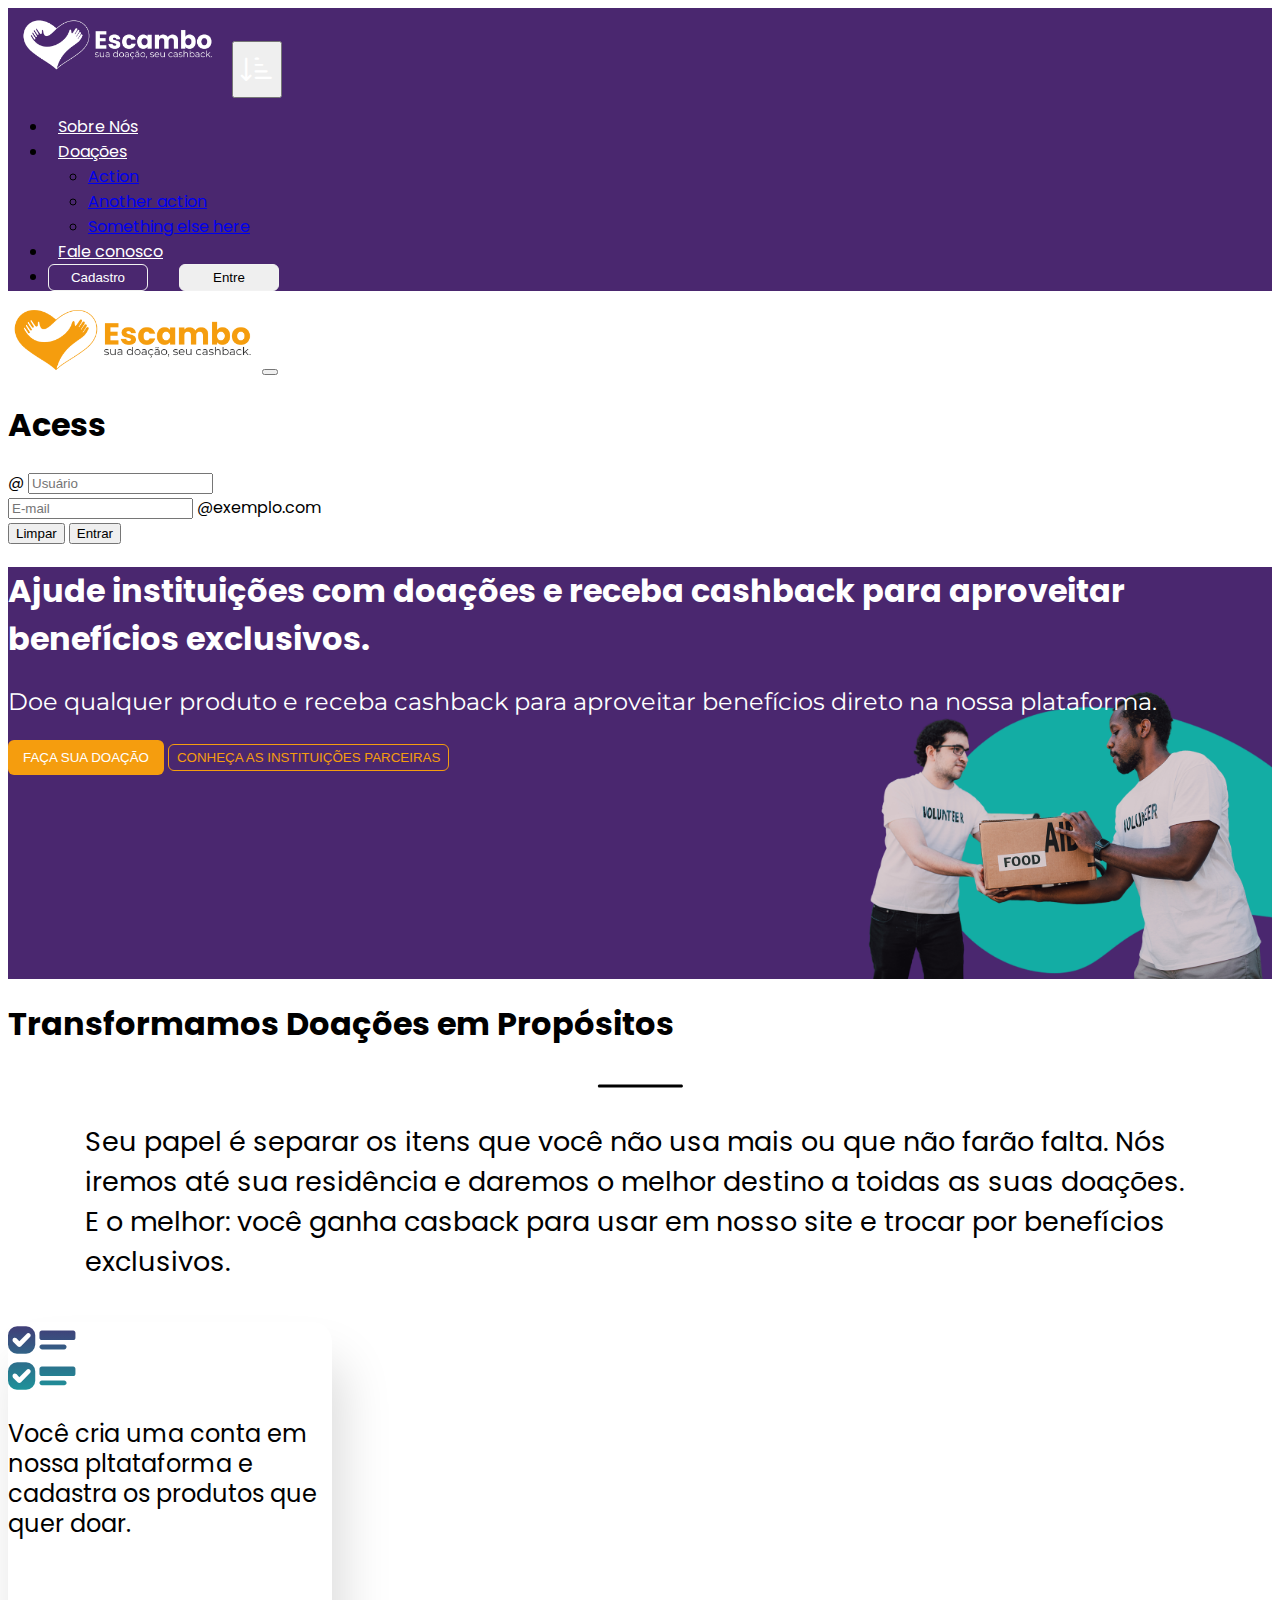
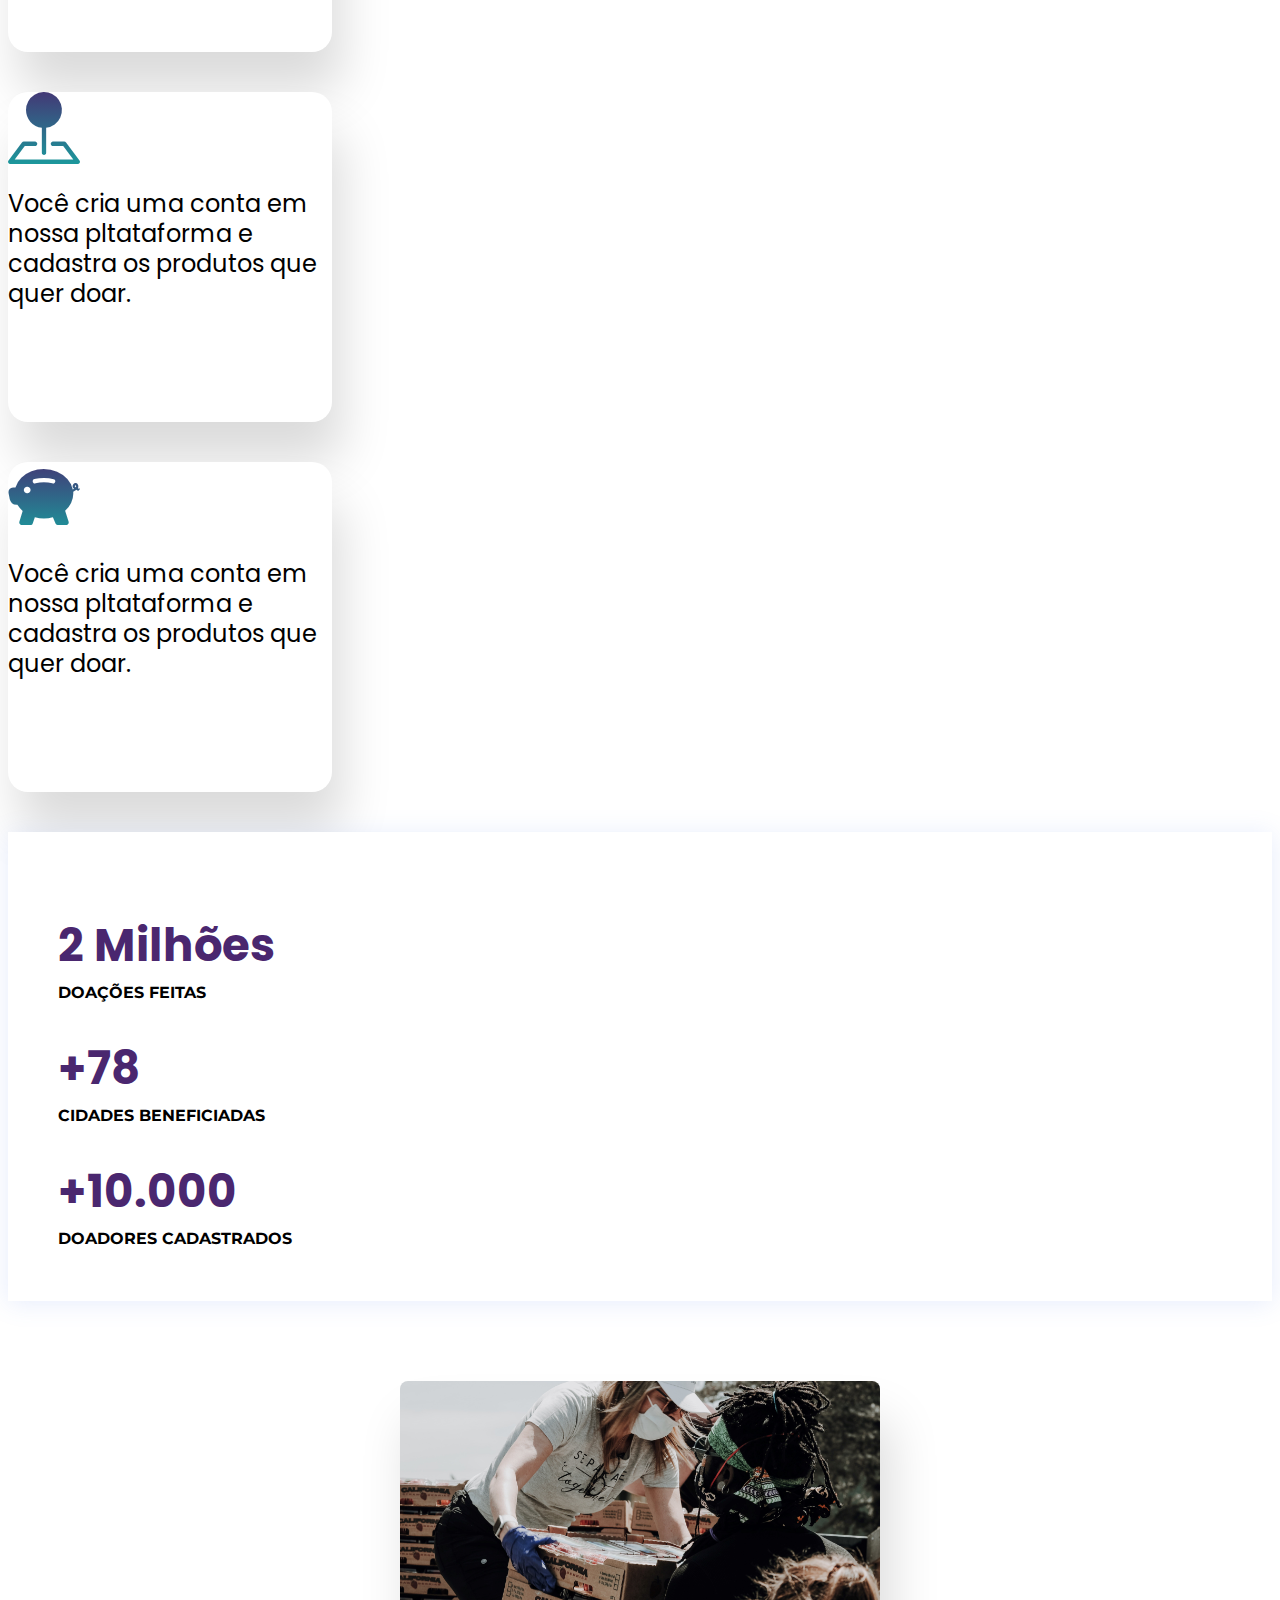
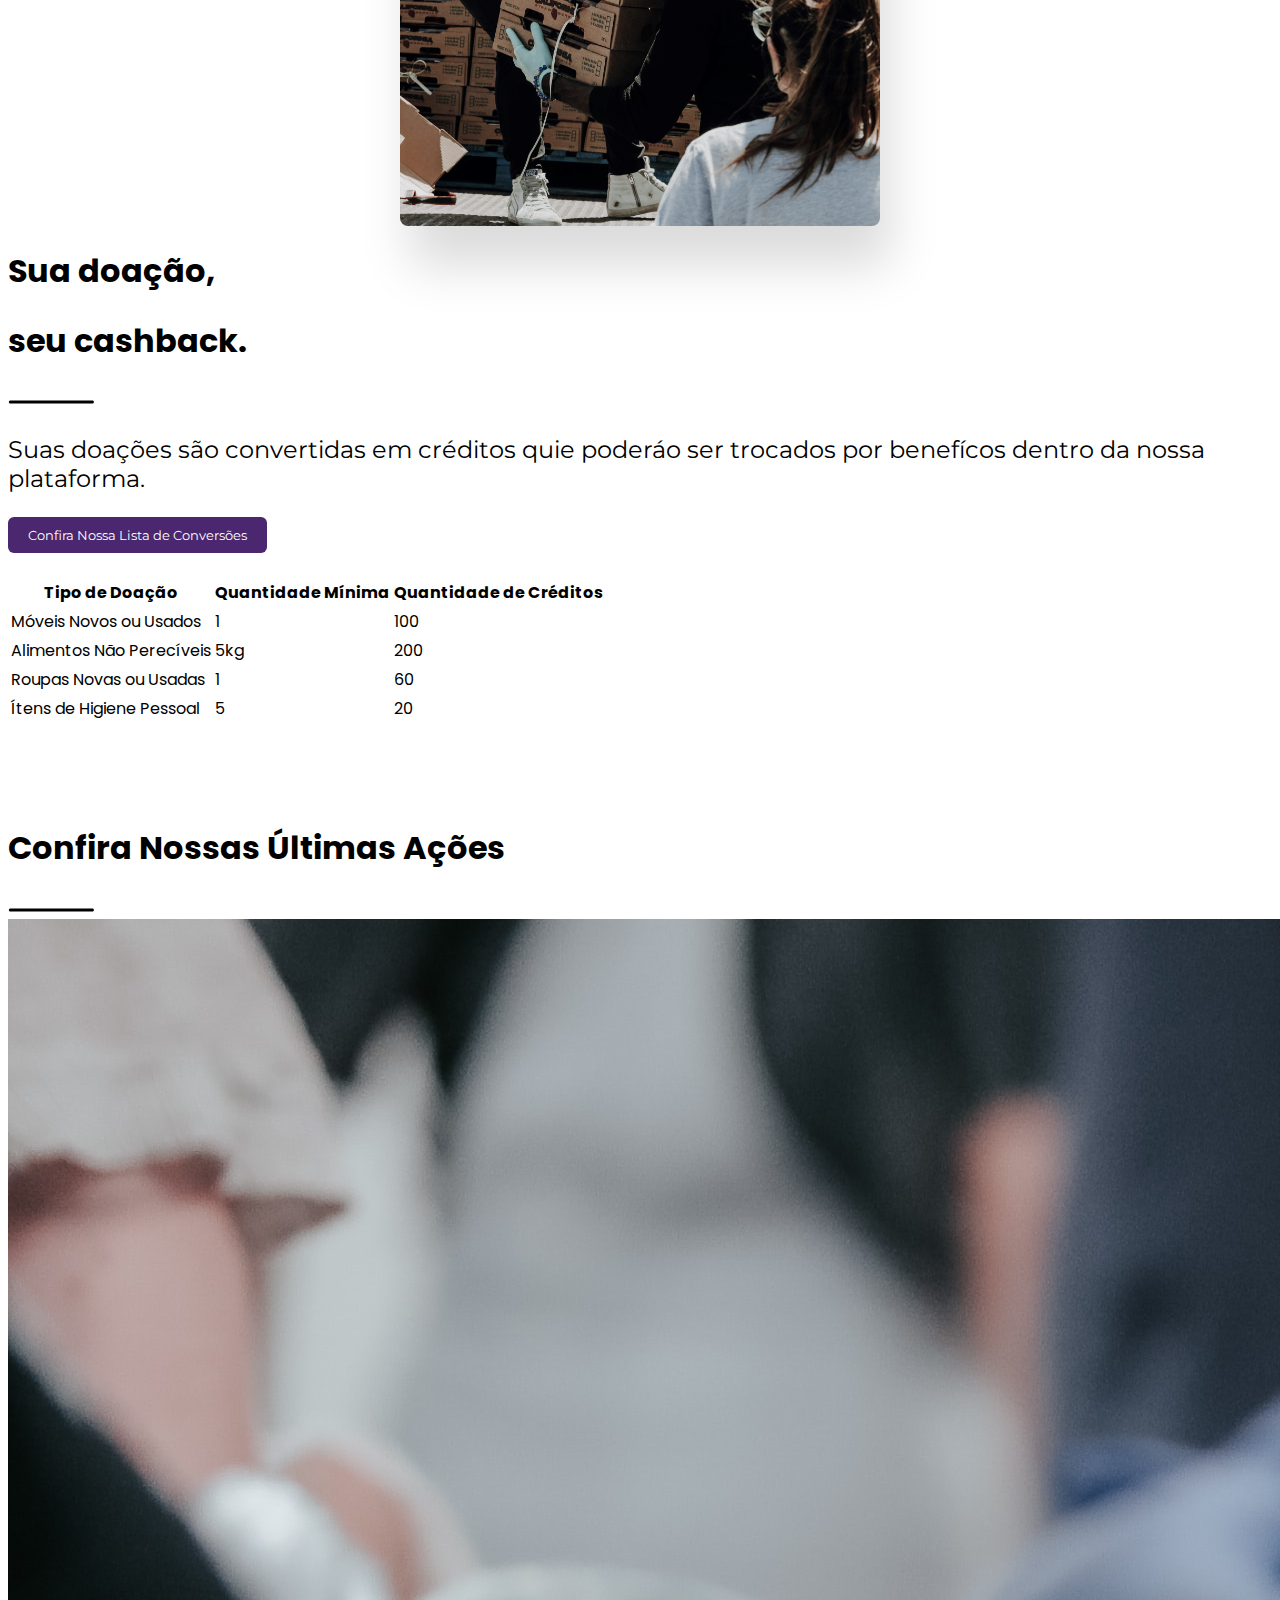
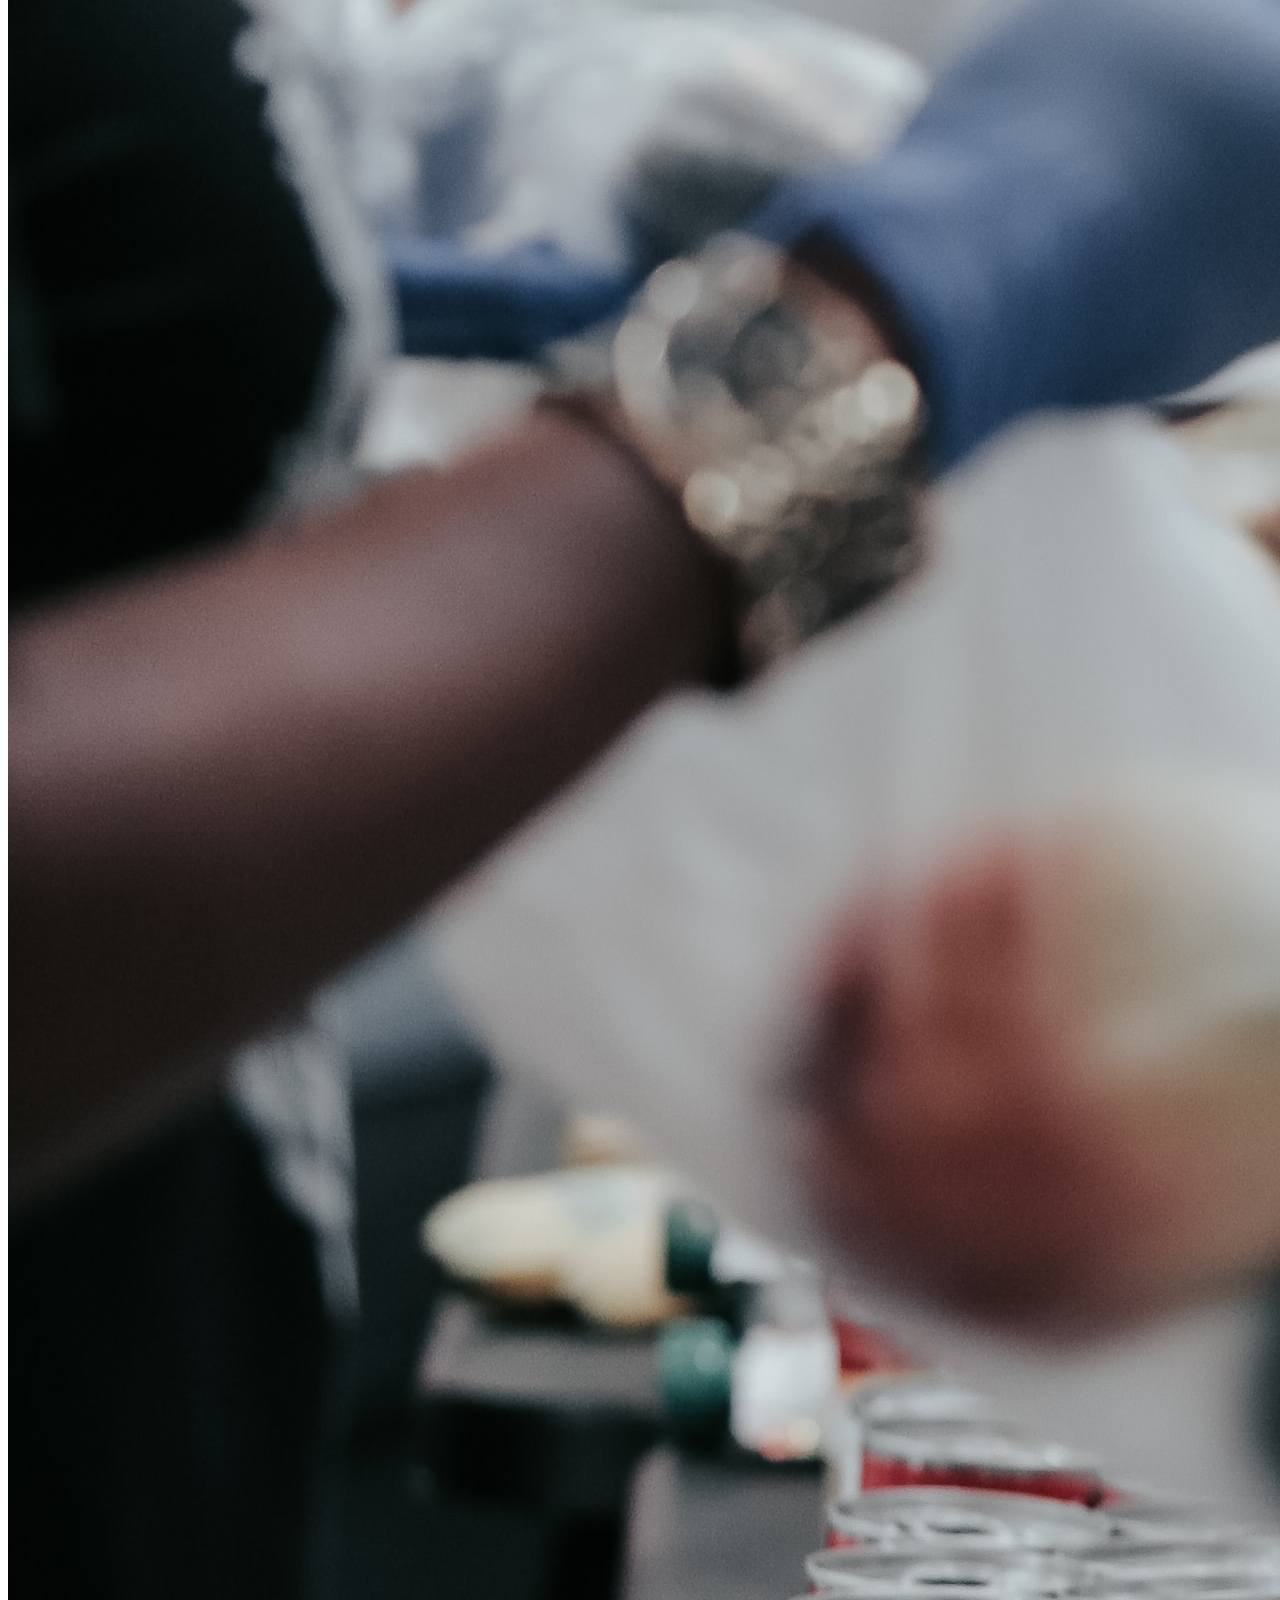
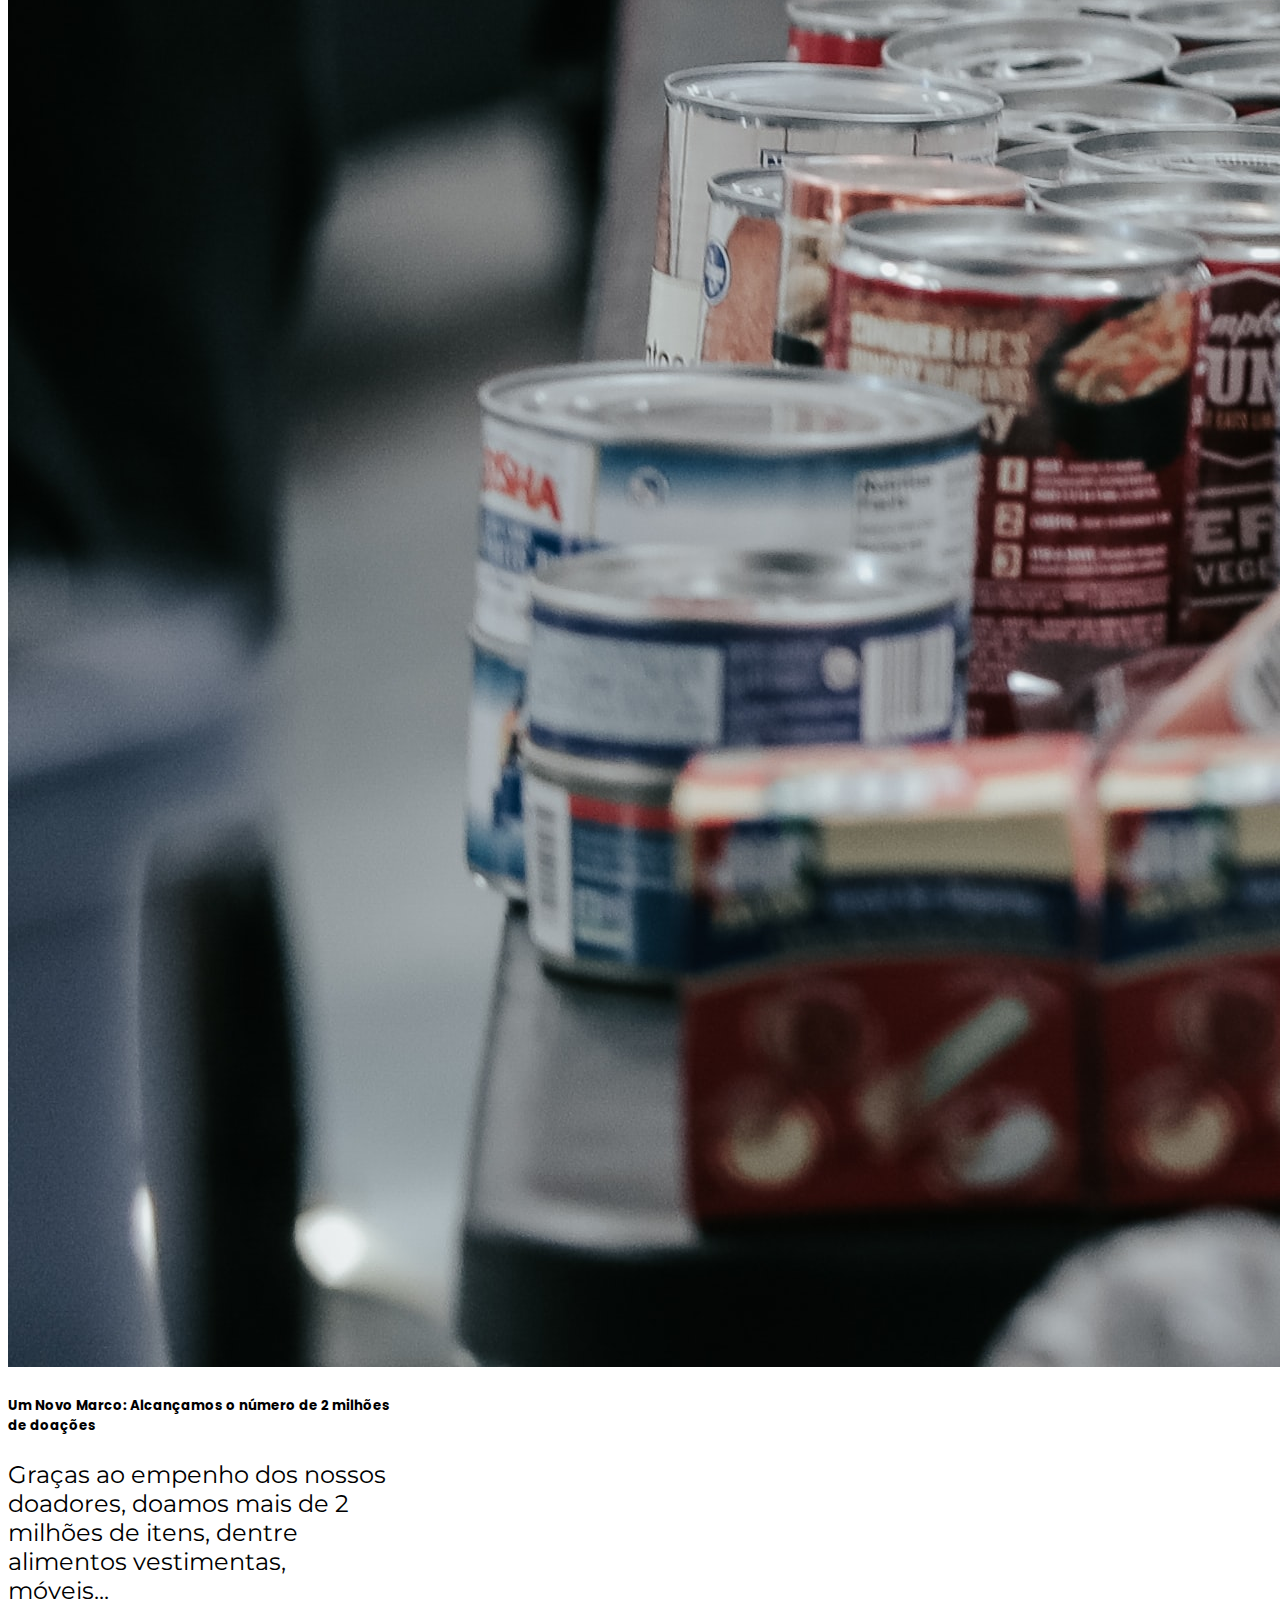
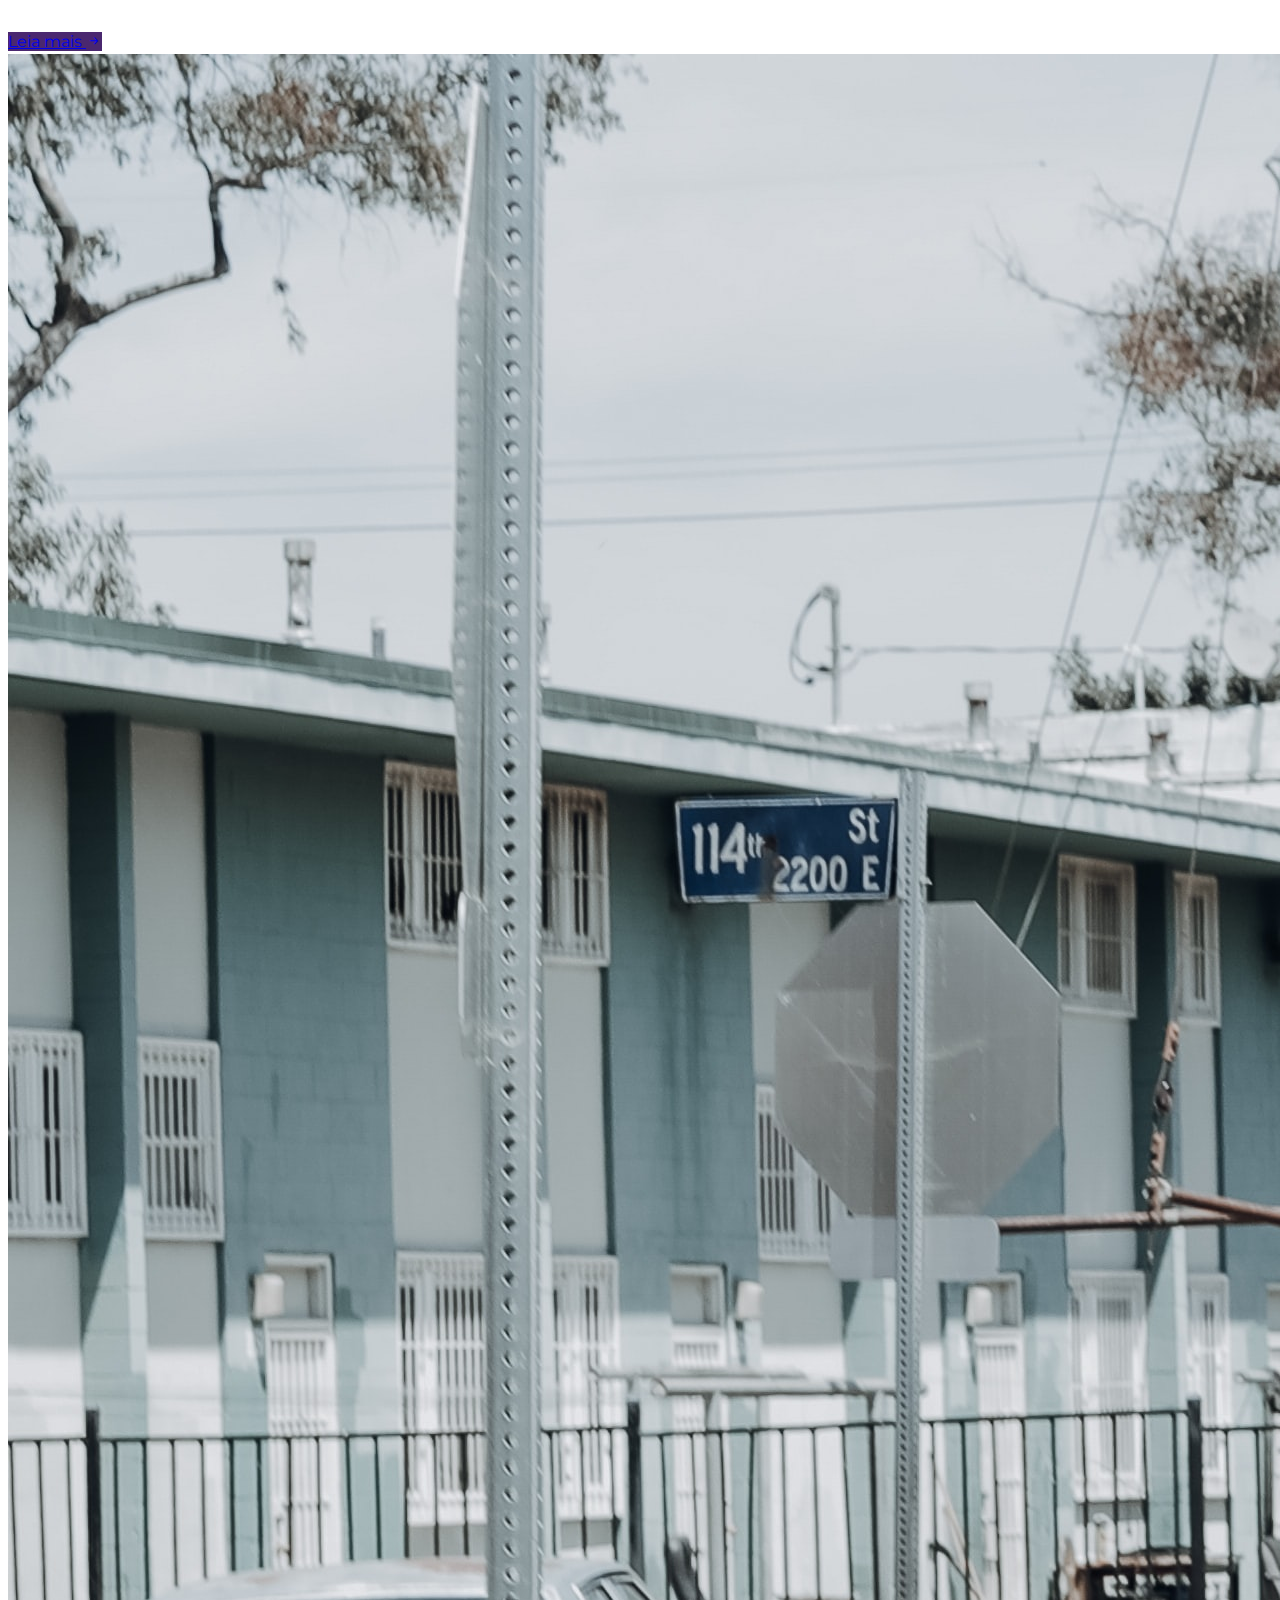
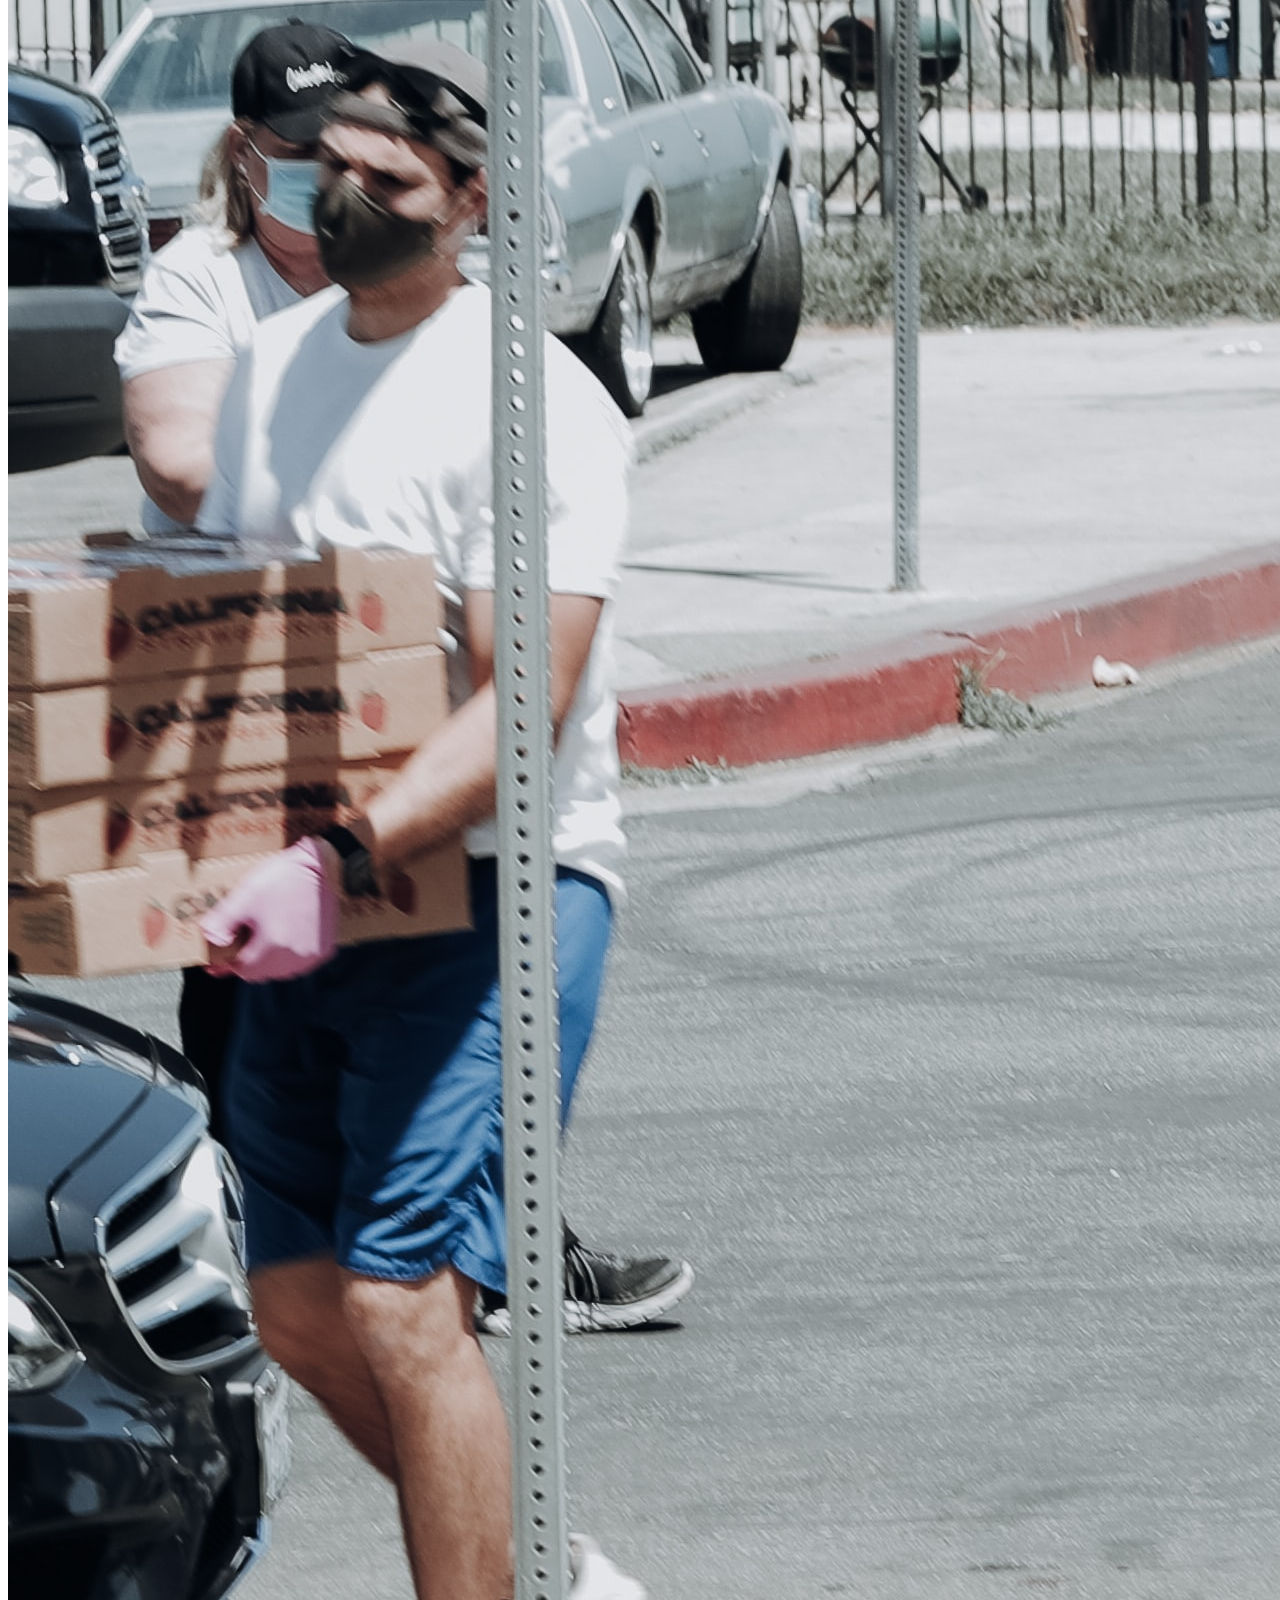
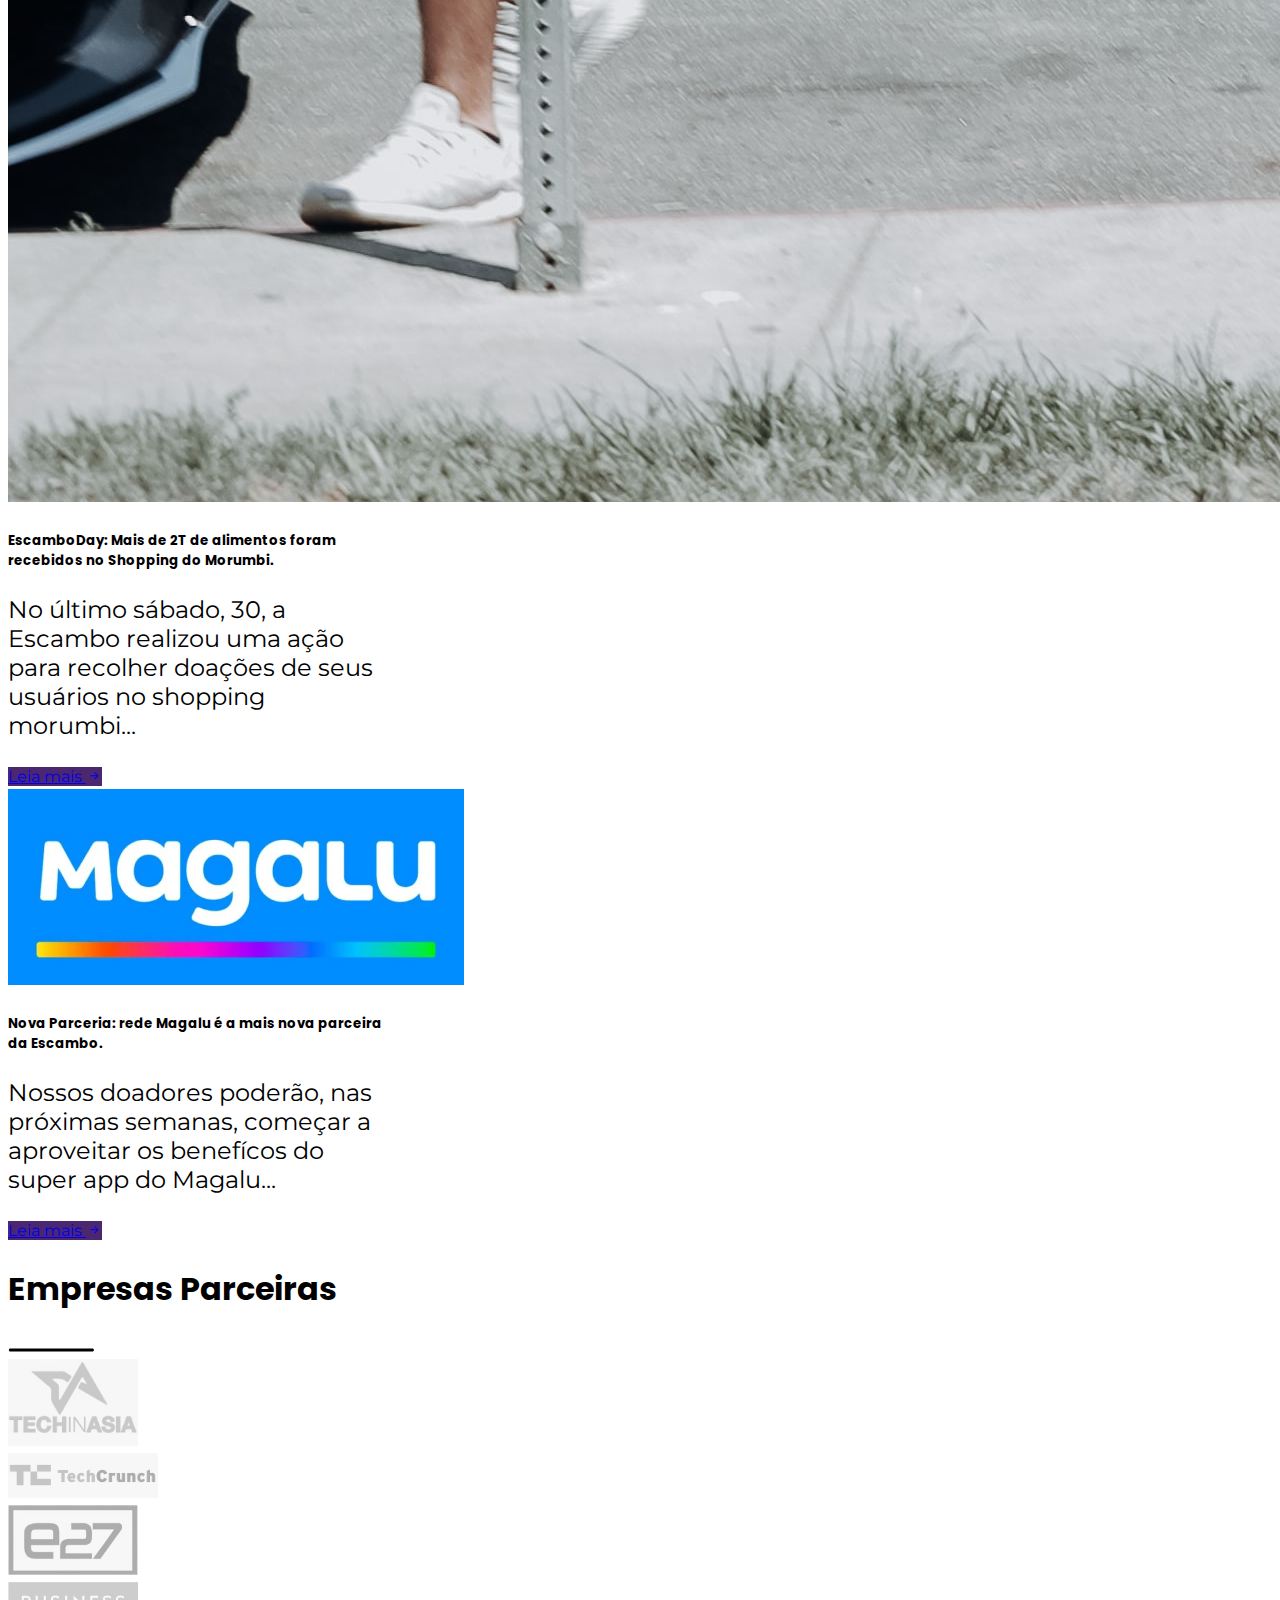
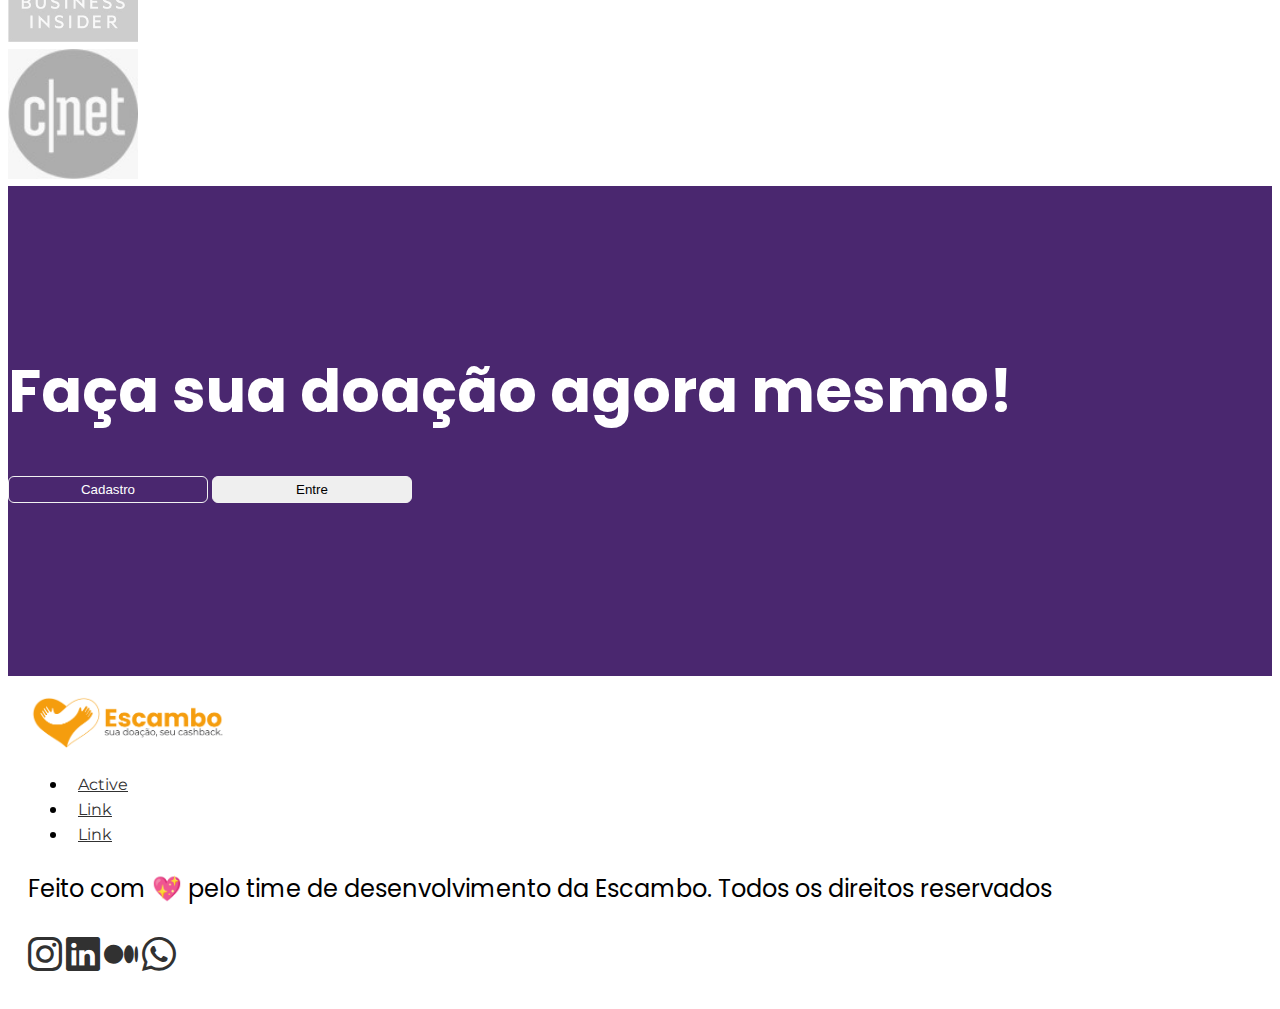
==== index.html @ 9e472670 "Versão 1 do projeto" ====
<!DOCTYPE html>
<html lang="pt-BR">

<head>
  <meta charset="UTF-8">
  <meta http-equiv="X-UA-Compatible" content="IE=edge">
  <meta name="viewport" content="width=device-width, initial-scale=1.0">
  <!-- CDN Bootstrap requires -->
  <link href="https://cdn.jsdelivr.net/npm/bootstrap@5.1.3/dist/css/bootstrap.min.css" rel="stylesheet"
    integrity="sha384-1BmE4kWBq78iYhFldvKuhfTAU6auU8tT94WrHftjDbrCEXSU1oBoqyl2QvZ6jIW3" crossorigin="anonymous">
  <!-- CDN Bootstrap Icons requires -->
  <link rel="stylesheet" href="https://cdn.jsdelivr.net/npm/bootstrap-icons@1.7.0/font/bootstrap-icons.css">
  <!-- Link do CSS externo -->
  <link rel="stylesheet" href="css/style.css">

  <title>Escambo</title>
</head>

<body>
  <!-- Header-->
  <nav class="navbar navbar-expand-lg text-white box">
    <div class="container-fluid">
      <a class="navbar-brand" href="#"><img src="img/logo-index.png" class="img-logo"></a>
      <button class="navbar-toggler" type="button" data-bs-toggle="collapse" data-bs-target="#navbarNavDropdown" aria-controls="navbarNavDropdown" aria-expanded="false" aria-label="Toggle navigation">
        <span class="navbar-toggler-icon"><i class="bi bi-sort-down-alt"></i></span>
      </button>
      <div class="collapse navbar-collapse justify-content-end" id="navbarNavDropdown">
        <ul class="navbar-nav">
          <li class="nav-item">
            <a class="nav-link active" aria-current="page" href="quemsomos.html"> Sobre Nós </a>
          </li>
          <li class="nav-item dropdown">
            <a class="nav-link dropdown-toggle" href="#" id="navbarDropdownMenuLink" role="button" data-bs-toggle="dropdown" aria-expanded="false">
              Doações
            </a>
            <ul class="dropdown-menu" aria-labelledby="navbarDropdownMenuLink">
              <li><a class="dropdown-item" href="#">Action</a></li>
              <li><a class="dropdown-item" href="#">Another action</a></li>
              <li><a class="dropdown-item" href="#">Something else here</a></li>
            </ul>
          </li>
          <li class="nav-item">
            <a class="nav-link" href="#"> Fale conosco </a>
          </li>
          <li class="nav-item mx-4">
              <div class="d-flex justify-content-center">
                <input type="button" class="btn-full" value="Cadastro">
                <input type="button" class="btn-commum" value="Entre" data-bs-toggle="modal" data-bs-target="#staticBackdrop">
            </div>
          </li>
        </ul>
      </div>
    </div>

  </nav>

<!-- Modal -->
<div class="modal fade" id="staticBackdrop" data-bs-backdrop="static" data-bs-keyboard="false" tabindex="-1" aria-labelledby="staticBackdropLabel" aria-hidden="true">
  <div class="modal-dialog">
    <div class="modal-content">
      <div class="modal-header">
        <img  src="img/LOGO_Prancheta 1 cópia 12 1.png"class="modal-title" id="staticBackdropLabel" style="max-width: 250px;">
        <button type="button" class="btn-close" data-bs-dismiss="modal" aria-label="Close"></button>
      </div>
      <div class="modal-body">
        <form action="">
          <h1>Acess</h1>
          <div class="input-group mb-3">
            <span class="input-group-text" id="basic-addon1">@</span>
            <input type="text" class="form-control" placeholder="Usuário" aria-label="Username" aria-describedby="basic-addon1">
          </div>
          
          <div class="input-group mb-3">
            <input type="email" class="form-control" placeholder="E-mail" aria-label="Recipient's username" aria-describedby="basic-addon2">
            <span class="input-group-text" id="basic-addon2">@exemplo.com</span>
          </div>
                </div>
                <div class="modal-footer">
          <button type="reset" class="btn btn-secondary">Limpar</button>
          <a href="painel.html"><button type="button" class="btn btn-primary">Entrar</button></a>
                </div>
        </form>
    </div>
  </div>
</div>

  <!-- Banner principal -->
  <section class="container-fluid main-banner d-flex">
    <div class="row align-items-center align-content-center banner-media">
      <div class="col-lg-9 col-md-8 col-sm-12">
        <h1>Ajude instituições com doações e receba cashback para aproveitar benefícios exclusivos.</h1>

        <p>Doe qualquer produto e receba cashback para aproveitar benefícios direto na nossa plataforma.</p>


        <form action="" class="d-flex">
          <button id="donation-btn-full">FAÇA SUA DOAÇÃO</button>
          <button id="donation-btn">CONHEÇA AS INSTITUIÇÕES PARCEIRAS</button>
        </form>

      </div>
      <div class="col-lg-7 col-md-4"></div>
    </div>
  </section>

  <!-- Sobre nossos serviços-->
  <!-- container da seção-->
  <section class="container-fluid text-center mt-5">
    <div class="row title-section mb-2">
      <h1>Transformamos Doações em Propósitos</h1>
    </div>
    <div class="row mb-2 rown-1">
      <img class="mb-3"src="img/separador.png">
    </div>
    <div class="row title-description mb-2">
      <p>Seu papel é separar os itens que você não usa mais ou que não farão falta. Nós iremos até sua residência e
        daremos o melhor destino a toidas as suas doações.
        E o melhor: <strong></strong>você ganha casback para usar em nosso site e
        trocar por benefícios exclusivos.
        </strong></p>
    </div>
    <div class="row mb-2">
      <div class="col p-0">
        <!-- card menor-->
        <div class="container-fluid d-flex cardMenor">
          <div class="row">
            <i class="bi bi-ui-checks"></i>
          </div>
          <div class="row">
            <p>Você cria uma conta em nossa pltataforma e cadastra os produtos que quer doar.</p>
          </div>
        </div>
      </div>
      <div class="col p-0">
        <!-- card menor-->
        <div class="container-fluid d-flex cardMenor">
          <div class="row">
            <i class="bi bi-pin-map-fill"></i>
          </div>
          <div class="row">
            <p>Você cria uma conta em nossa pltataforma e cadastra os produtos que quer doar.</p>
          </div>
        </div>
      </div>
      <!-- card menor-->
      <div class="col p-0">
        <div class="container-fluid d-flex cardMenor">
          <div class="row">
            <i class="bi bi-piggy-bank-fill"></i>
          </div>
          <div class="row">
            <p>Você cria uma conta em nossa pltataforma e cadastra os produtos que quer doar.</p>
          </div>
        </div>
      </div>
    </div>
  </section>

  <!-- Seção de dados -->
  <section class="container-lg mt-5 mb-2 p-0">
    <div class="row banner-dados d-flex align-items-center">
      <div class="col p-0 col-md-16 text-center mb-2">
        <div>
          <h1>2 Milhões</h1>
          <span>DOAÇÕES FEITAS</span>
        </div>
      </div>
      <div class="col col-md-16 text-center mb-2">
        <div>
          <h1>+78</h1>
          <span>CIDADES BENEFICIADAS</span>
        </div>
      </div>
      <div class="col col-md-16 text-center mb-2">
        <div>
          <H1>+10.000</H1>
          <span>DOADORES CADASTRADOS</span>
        </div>
      </div>
    </div>
  </section>

  <!-- seção com o togle e a tabela da relação de doações -->

  <section class="container-fluid d-flex justify-content-center togle-section p-0">
    <div class="row d-flex align-items-center togle-row p-0">
      <div class="col togle-col p-0">
        <div class="volunteer-img-container">
        </div>
      </div>
      <div class="col mt-5 p-0">
        <h1>Sua doação,</h1>
        <h1 class="mb-3">seu cashback.</h1>
        <img class="mb-3"src="img/separador.png">
        <p class="mb-4">Suas doações são convertidas em créditos quie poderáo ser trocados por benefícos dentro da nossa plataforma.</p>
        <p>
          <button class="btn btn-primary togle-section-btn" type="button" data-bs-toggle="collapse" data-bs-target="#collapseExample" aria-expanded="false" aria-controls="collapseExample">
            Confira Nossa Lista de Conversões
          </button>
        </p>
        <div class="collapse" id="collapseExample">
          <div class="card card-body">
            <table class="table table-hover">
              <thead>
                <tr>
                  <th scope="col">Tipo de Doação</th>
                  <th scope="col">Quantidade Mínima</th>
                  <th scope="col">Quantidade de Créditos</th>
                </tr>
              </thead>
              <tbody>
                <tr>
                  <td>Móveis Novos ou Usados</td>
                  <td> 1 </td>
                  <td> 100 </td>
                </tr>

                <tr>
                  <td>Alimentos Não Perecíveis</td>
                  <td> 5kg </td>
                  <td> 200 </td>
                </tr>

                <tr>
                  <td>Roupas Novas ou Usadas</td>
                  <td> 1 </td>
                  <td> 60</td>
                </tr>

                <tr>
                  <td>Ítens de Higiene Pessoal</td>
                  <td> 5 </td>
                  <td> 20 </td>
                </tr>
              </tbody>
            </table>
          </div>
        </div>
      </div>
    </div>
  </section>

  <!-- seção de artigos do blog-->
  <section class="container-fluid articles-section">
    <div class="row mt-5 text-center">
      <h1>Confira Nossas Últimas Ações</h1>
    </div>
    <div class="row mb-5">
      <img class=" rown-1"src="img/separador.png">
    </div>
    <div class="row mb-5 d-flex">
      <div class="col-sm-4 mb-3 d-flex justify-content-center">
        <div class="card" style="width: 24rem;">
          <img src="img/textoblog1.jpg" class="card-img-top" alt="...">
          <div class="card-body">
            <h5 class="card-title">Um Novo Marco: Alcançamos o número de 2 milhões de doações </h5>
            <p class="card-text">Graças ao empenho dos nossos doadores, doamos mais de 2 milhões de itens, dentre alimentos vestimentas, móveis...</p>
            <a href="#" class="btn btn-primary">Leia mais <i class="bi bi-arrow-right-short"></i></a>
          </div>
        </div>
      </div>
      <div class="col-sm-4 mb-3 d-flex justify-content-center">
        <div class="card" style="width: 24rem;">
          <img src="img/textoblog2.jpg" class="card-img-top" alt="...">
          <div class="card-body">
            <h5 class="card-title">EscamboDay: Mais de 2T de alimentos foram recebidos no Shopping do Morumbi. </h5>
            <p class="card-text">No último sábado, 30, a Escambo realizou uma ação para recolher doações de seus usuários no shopping morumbi...</p>
            <a href="#" class="btn btn-primary">Leia mais <i class="bi bi-arrow-right-short"></i></a>
          </div>
        </div>
      </div>
      <div class="col-sm-4 mb-3 d-flex justify-content-center">
        <div class="card" style="width: 24rem;">
          <img src="img/magalu.png" class="card-img-top" alt="...">
          <div class="card-body">
            <h5 class="card-title">Nova Parceria: rede Magalu é a mais nova parceira da Escambo. </h5>
            <p class="card-text">Nossos doadores poderão, nas próximas semanas,  começar a aproveitar os benefícos do super app do Magalu...</p>
            <a href="#" class="btn btn-primary">Leia mais <i class="bi bi-arrow-right-short"></i></a>
          </div>
        </div>
      </div>
    </div>
  </section>

  <!-- Seção dos parceiros-->
  <section class="container-fluid">
    <div class="row mt-5">
      <div class="col-12">
          <h1 class="text-center"> Empresas Parceiras </h1>
      </div>
      <div class="row">
          <div class="col-12 text-center">
              <img src="img/separador.png" class="img-responsive">
          </div>
      </div>
      <div class="container  mt-5">
          <div class="row ">
              <div class="col-sm-12 mb-3 col-lg-3 col-md-6 text-center   ">
                  <img src="img/techInAsia.jpg" class="img-responsive parceiros">
              </div>
              <div class="col-sm-12 mb-3 col-lg-2 col-md-6  text-center  ">
                  <img src="img/techCrunch.jpg" class="img-responsive parceiros2">
              </div>
              <div class="col-sm-12 mb-3 col-lg-2 col-md-6 text-center ">
                  <img src="img/e27.jpg" class="img-responsive parceiros">
              </div>
              <div class="col-sm-12 mb-3 col-lg-2 col-md-6 text-center  ">
                  <img src="img/cNet.jpg" class="img-responsive parceiros">
              </div>
              <div class="col-sm-12 mb-3 col-lg-2 col-md-12 text-center ">
                  <img src="img/businessInsider.jpg" class="img-responsive parceiros">
              </div>
          </div>
      </div>
  </section>
  <!-- Seção para Call to Action-->
  <section class="container-fluid section-cac p-0">
    <div class="row d-flex p-0">
      <div class="col-lg-6 d-flex text-center p-0">
        <h1>Faça sua doação agora mesmo!</h1>
      </div>
      <div class="col-lg-6 d-flex align-items-center justify-content-center p-0">
        <div class="d-flex btn-class p-0">
          <input type="button" class="btn-full2" value="Cadastro">
          <input type="button" class="btn-commum2" value="Entre">
        </div>
      </div>
    </div>
  </section>

  <!-- Footer -->
  <footer class="container-fluid p-0">
    <div class="row-col-1 align-items-center text-center mb-0 mt-2 p-0">
      <div class="col p-0">
        <img src="img/LOGO_Prancheta 1 cópia 12 1.png" class="img-logo2">
      </div>
      <div class="col d-flex justify-content-center p-0">
        <ul class="nav ">
          <li class="nav-item">
            <a class="nav-link active nav-footer" aria-current="page" href="#">Active</a>
          </li>
          <li class="nav-item">
            <a class="nav-link nav-footer" href="#">Link</a>
          </li>
          <li class="nav-item">
            <a class="nav-link nav-footer" href="#">Link</a>
          </li>
        </ul>
      </div>

      <p class="p-0 mt-5">Feito com 💖 pelo time de desenvolvimento da Escambo. Todos os direitos reservados</p>
      
    </div>

    <div class="row d-flex gap-3 p-0" style="max-width:100%">
      <div class="d-flex social-networks gap-3">
        <i class="bi bi-instagram"></i>
        <i class="bi bi-linkedin"></i>
        <i class="bi bi-medium"></i>
        <i class="bi bi-whatsapp"></i>
      </div>
    </div>
  </footer>
  <!-- Bootstrap JS plugin -->
  <script src="https://cdn.jsdelivr.net/npm/@popperjs/core@2.10.2/dist/umd/popper.min.js"
    integrity="sha384-7+zCNj/IqJ95wo16oMtfsKbZ9ccEh31eOz1HGyDuCQ6wgnyJNSYdrPa03rtR1zdB"
    crossorigin="anonymous"></script>
  <script src="https://cdn.jsdelivr.net/npm/bootstrap@5.1.3/dist/js/bootstrap.min.js"
    integrity="sha384-QJHtvGhmr9XOIpI6YVutG+2QOK9T+ZnN4kzFN1RtK3zEFEIsxhlmWl5/YESvpZ13"
    crossorigin="anonymous"></script>
</body>

</html>
---- css/style.css ----
/* Fontes usadas ao longo do documento, importadas do site: Googlefonts.com */

@import url('https://fonts.googleapis.com/css2?family=Poppins:ital,wght@0,400;0,500;0,600;0,700;1,400&display=swap');

@import url('https://fonts.googleapis.com/css2?family=Montserrat:wght@400;500;600;700;800;900&family=Poppins:ital,wght@0,400;0,500;0,600;0,700;1,400&display=swap');

/* Variáveis globais */
:root {
 --main-color: #4A276F;
 --secundary-color: #F59D0E;
 --terciary-color: #13ADA4;
 --text-color: #313131;
 --line-color: #D9D9D9;   
 --title-font: 'Poppins';
 --body-font: 'Montserrat';
}

*:focus {
    outline: 0 !important;
    box-shadow: none !important;
}

html {
    width: 100%;
}

body {
    font-family:var(--title-font);
}

h1 {
    font-weight: bold;
}

p {
    font-size: clamp(1em, 1em + 1vh, 1.5em);
}
.box {
    background-color: var(--main-color);
}


.img-logo {
    width: 200px;
    padding: 10px;
}
.img-logo2 {
    width: 200px;
    /* padding: 10px; */
}

.nav-link {
    color: #fff;
    padding: 10px;;
}
.nav-link:hover {
    font-weight: bold;
    color: #fff;
}

.nav-link:active {
    color: #fff;
    font-weight: bold;
}

.btn-full,
.btn-commum{
    width: 100px;
    margin-right: 27px;
    border: 0.5px solid #F2F2F2;
    border-radius: 6px;
    cursor: pointer;
}

.btn-full2,
.btn-commum2{
    width: 200px;
    padding: 5px;
    border: 0.5px solid #F2F2F2;
    border-radius: 6px;
    cursor: pointer;
}

.btn-class {
    height: 80px;
    padding: 0;
    gap: 30px;
}

.btn-full2 {
    background-color: var(--main-color); 
    color: #fff; 
}

.btn-full {
    background-color: var(--main-color); 
    color: #fff;
}



@media screen and (max-width:572px) {
.btn-full2,
.btn-commum2{
    width: 100px;
    padding: 5px;
    border: 0.5px solid #F2F2F2;
    border-radius: 6px;
    cursor: pointer;
}

.row {
    text-align: center;
}

}

.main-banner {
    height: 412px;
    background-color: var(--main-color);
    color: #fff;
    background-image: url("../img/voluntarios.png") !important;
    position: relative;
}

.main-banner p {
    font-family: var(--body-font);
}

.main-banner h1 {
    font-weight: bold;
}

form {
    gap:30px;
}

@media screen and (max-width:576px)  {
form {
    flex-direction: column;
    gap: 20px;
}
}

#donation-btn-full {
    padding: 10px 15px !important;
    background-color:var(--secundary-color);
    border: none !important;
    border-radius: 6px;
    color: #fff;
}

#donation-btn {
    padding: 5px 8px;
    background-color:var(--main-color);
    border: 1px solid #F59D0E;
    box-sizing: border-box;
    border-radius: 6px;
    color:var(--secundary-color);
}

#donation-btn-full:hover,
#donation-btn:hover {
    font-weight: bold;
    box-shadow: 10px 40px 50px rgba(0, 0, 0, 0.021);
}

/* Estilização do togle  */

.bi-sort-down-alt {
    color: #fff;
    font-family: var(--title-font);
    font-size: 34px;
}

@media screen and (max-width:425px) {
    .main-banner {
        height: 750px !important;
        background-position: right bottom !important;
    }

    .banner-media {
        display: flex !important;
        flex-direction: column;
        margin-top: 20px;
    }
}
.title-section h1 {
    font-family: var(--title-font);
    font-weight: bold;
}

.title-description {
    max-width: 1110px;
    margin: auto;
    font-size: 18px;
    
}
.cardMenor {
    background-color: #fff;
    width: 324px;
    height: 330px;
    box-shadow: 10px 40px 50px rgba(0, 0, 0, 0.144);
    border-radius: 20px;
    flex-direction: column;
    justify-content: center;
    gap: 30px;
    margin-top: 40px;
    margin-bottom: 40px;
    line-height: 30px;
}

.cardMenor:hover {
    box-shadow: 10px 40px 50px rgba(0, 0, 0, 0.384);
}

.bi-ui-checks,
.bi-pin-map-fill,
.bi-piggy-bank-fill {
    font-size: 100px;
    font-size: 72px;
    background: -webkit-linear-gradient(#4A276F, #13ADA4);
}

.banner-dados {
    margin: auto;
    background-color: #fff;
    box-shadow: 0px 2px 24px rgba(88, 126, 236, 0.15);
    padding: 50px;
}

.banner-dados h1 {
    font-family: var(--title-font);
    font-size: 45px;
    font-weight: bold;
    color: var(--main-color);
    margin-bottom: 0;
}

.banner-dados span {
    font-family: var(--body-font);
    font-weight: bold;

}

.togle-section {
    margin-top: 80px;
}
.togle-section h1 {
    font-family: var(--title-font);
    font-weight: bold;
}

.togle-row {
    max-width:100%;
}

.togle-col {
    max-width: 100%;
    margin: 0 auto;
}

.volunteer-img-container {
    max-width: 600px;
    height:345px;
    border-radius: 8px;
    background: url(/img/donation.jpg) !important;
    box-shadow: 10px 40px 50px rgba(0, 0, 0, 0.144);
    margin: auto;
    margin-top: auto;
    margin-right: auto;
    margin-bottom: auto;
    margin-left: auto;
}

@media screen and (max-width: 475px) {
    .volunteer-img-container {
    max-width: 400px;
    }

    .btn-commum2, 
    .btn-full2 {
    height: 50px;
    }
}
@media screen and (max-width: 375px) {
    .volunteer-img-container {
    max-width: 300px;
    }  
}

.togle-section-btn {
    font-family: var(--body-font);
    background-color: #4A276F;
    color: #fff;
    padding: 10px 20px;
    border: none;
    border-radius: 6px;
}
@import url('https://fonts.googleapis.com/css2?family=Poppins:ital,wght@0,400;0,500;0,600;0,700;1,400&display=swap');

@import url('https://fonts.googleapis.com/css2?family=Montserrat:wght@400;500;600;700;800;900&family=Poppins:ital,wght@0,400;0,500;0,600;0,700;1,400&display=swap');

/* Variáveis globais */
:root {
 --main-color: #4A276F;
 --secundary-color: #F59D0E;
 --terciary-color: #13ADA4;
 --text-color: #313131;
 --line-color: #D9D9D9;   
 --title-font: 'Poppins';
 --body-font: 'Montserrat';
}

body {
    font-family:var(--title-font);
}

.box {
    background-color: var(--main-color);
}


.img-logo {
    max-width: 200px;
    padding: 10px;
}

.nav-link {
    color: #fff;
}

.nav-link:hover {
    font-weight: bold;
    color: #fff;
}

.nav-link:active {
    color: #fff;
    font-weight: bold;
}

.btn-full,
.btn-commum{
    width: 100px;
    padding: 5px;
    margin-right: 27px;
    border: 0.5px solid #F2F2F2;
    border-radius: 6px;
    cursor: pointer;
}

.btn-full {
    background-color: var(--main-color); 
    color: #fff;
}

.main-banner {
    height: 412px;
    background-color: var(--main-color);
    color: #fff;
    background-image: url(/img/banner-img.png) !important;
    background-size: contain;
    background-repeat: no-repeat;
    background-position: right;
}

.main-banner p {
    font-family: var(--body-font);
}

.main-banner h1 {
    font-weight: bold;
}

form {
    gap:30px;
}

@media screen and (max-width:576px)  {
form {
    flex-direction: column;
    gap: 20px;
    }
}

#donation-btn-full {
    padding: 5px 8px;
    background-color:var(--secundary-color);
    border: none !important;
    border-radius: 6px;
    color: #fff;
}

#donation-btn {
    padding: 5px 8px;
    background-color:var(--main-color);
    border: 1px solid #F59D0E;
    box-sizing: border-box;
    border-radius: 6px;
    color:var(--secundary-color);
}

#donation-btn-full:hover,
#donation-btn:hover {
    font-weight: bold;
    box-shadow: 10px 40px 50px rgba(0, 0, 0, 0.021);
}

.rown-1 {
    width: 86px !important;
    margin: auto !important;
}
.title-section h1 {
    font-family: var(--title-font);
    font-weight: bold;
}

.title-description {
    max-width: 1110px;
    margin: auto;
    font-size: 18px;
    
}
.cardMenor {
    background-color: #fff;
    width: 324px;
    height: 330px;
    box-shadow: 10px 40px 50px rgba(0, 0, 0, 0.144);
    border-radius: 20px;
    flex-direction: column;
    justify-content: center;
    gap: 30px;
    margin-top: 40px;
    margin-bottom: 40px;
    line-height: 30px;
}

.cardMenor:hover {
    box-shadow: 10px 40px 50px rgba(0, 0, 0, 0.384);
}

.bi-ui-checks,
.bi-pin-map-fill,
.bi-piggy-bank-fill {
    font-size: 100px;
    font-size: 72px;
    background: -webkit-linear-gradient(#4A276F, #13ADA4);
    -webkit-background-clip: text;
    -webkit-text-fill-color: transparent;
}

.banner-dados {
    margin: auto;
    background-color: #fff;
    box-shadow: 0px 2px 24px rgba(88, 126, 236, 0.15);
    padding: 50px;
}

.banner-dados h1 {
    font-family: var(--title-font);
    font-size: 45px;
    font-weight: bold;
    color: var(--main-color);
    margin-bottom: 0;
}

.banner-dados span {
    font-family: var(--body-font);
    font-weight: bold;

}

.togle-section {
    margin-top: 80px;
}

.togle-section h1 {
    font-family: var(--title-font);
    font-weight: bold;
}

.togle-section p {
    font-family: var(--body-font);
}



.volunteer-img-container {
    width: 480px;
    height:445px;
    border-radius: 8px;
    background-color: transparent !important;
    background: url(/img/donationp.jpg) !important;
    background-size: cover !important;
    background-repeat: no-repeat;
    box-shadow: 10px 40px 50px rgba(0, 0, 0, 0.144);
}

.togle-section-btn {
    font-family: var(--body-font);
    background-color: #4A276F;
    color: #fff;
    padding: 10px 20px;
    border: none;
    border-radius: 6px;
}
.togle-section-btn:hover {
    font-weight: bold;
    box-shadow: 10px 40px 50px rgba(0, 0, 0, 0.144);

}

.articles-section h1 {
    font-family: var(--title-font);
    font-weight: bold;
    margin-top: 100px;
}

.card h5 {
    font-family: var(--title-font);
    font-weight: bold;
}

.card p {
    font-family: var(--body-font);
}

.card a {
    font-family: var(--body-font);
    background-color: var(--main-color);
    border: none;
}

.card a:hover {
    font-weight: bold;
    background-color: #321c4b;
}

.card a:visited {
    font-weight: bold;
    background-color: #321c4b;
    outline: none;
    box-sizing: border-box;
}

.section-cac {
    background-color:var(--main-color);
    padding: 120px 0 !important;
}
.section-cac .row {
    margin:0;
}

.section-cac h1 {
    font-family: var(--title-font);
    font-weight: bold;
    font-size: 60px;
    color: #fff;
}

.parceiros{
    width: 130px;
}

.parceiros2{
    width: 150px;
}

footer {
    padding: 20px
}

.nav-footer {
    font-family: var(--body-font);
    color: #313131;
}
.nav-footer:hover {
    color: #313131;
}

.bi-instagram,
.bi-linkedin,
.bi-medium,
.bi-whatsapp {
    color:#313131;
    font-size: 34px;
}

.social-networks {
    justify-content: center;
}
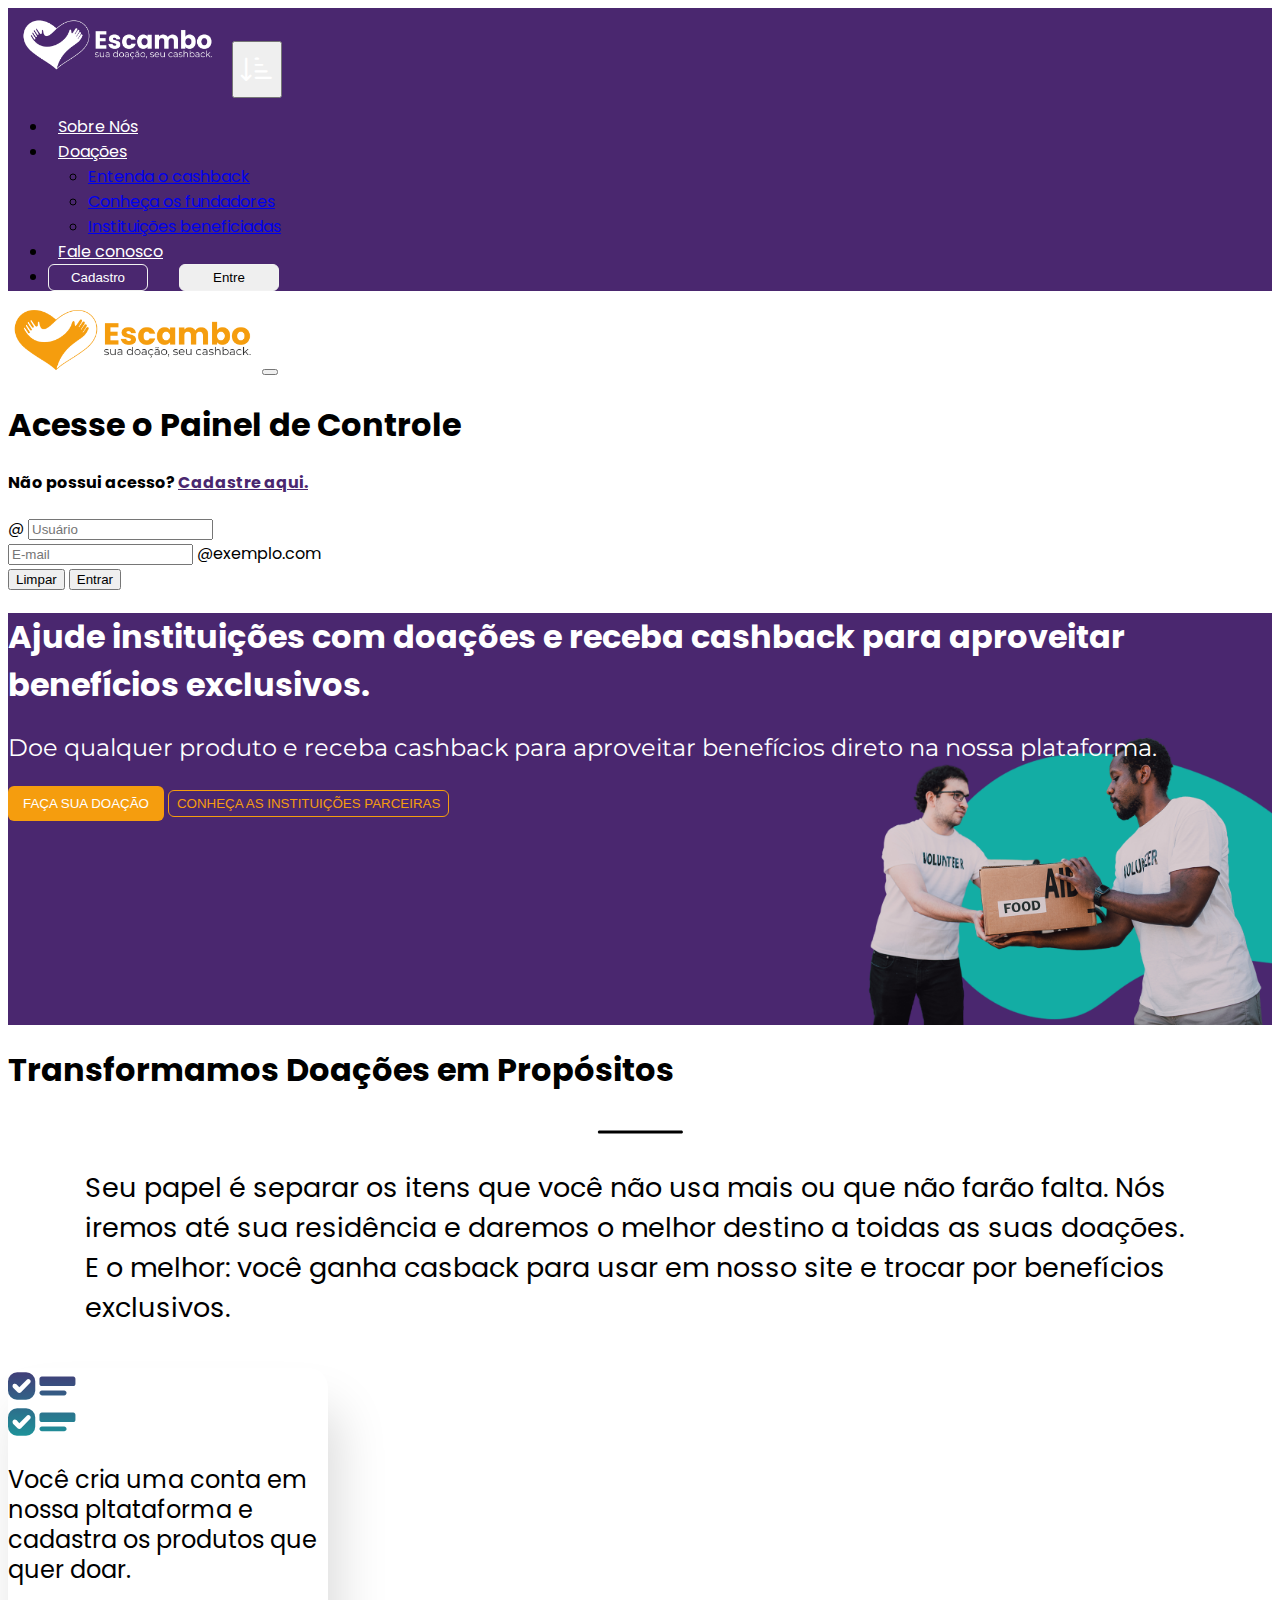
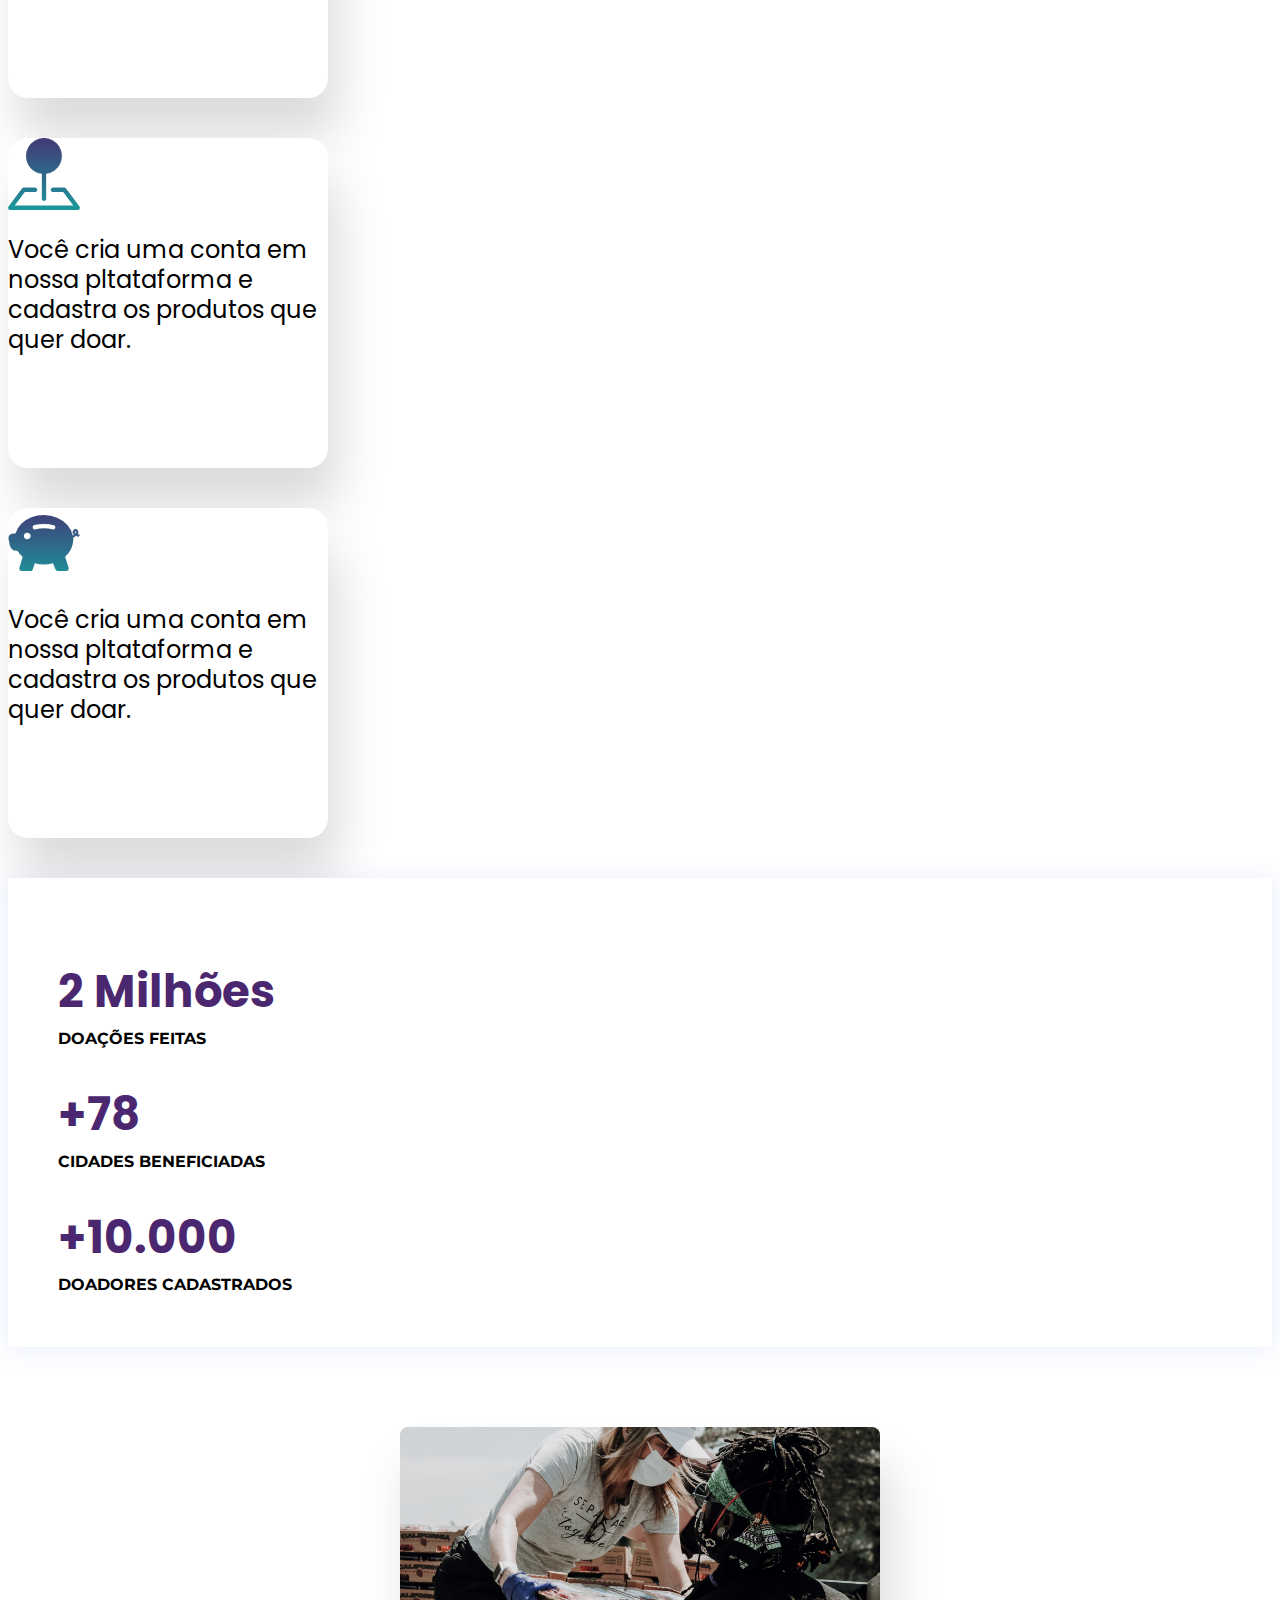
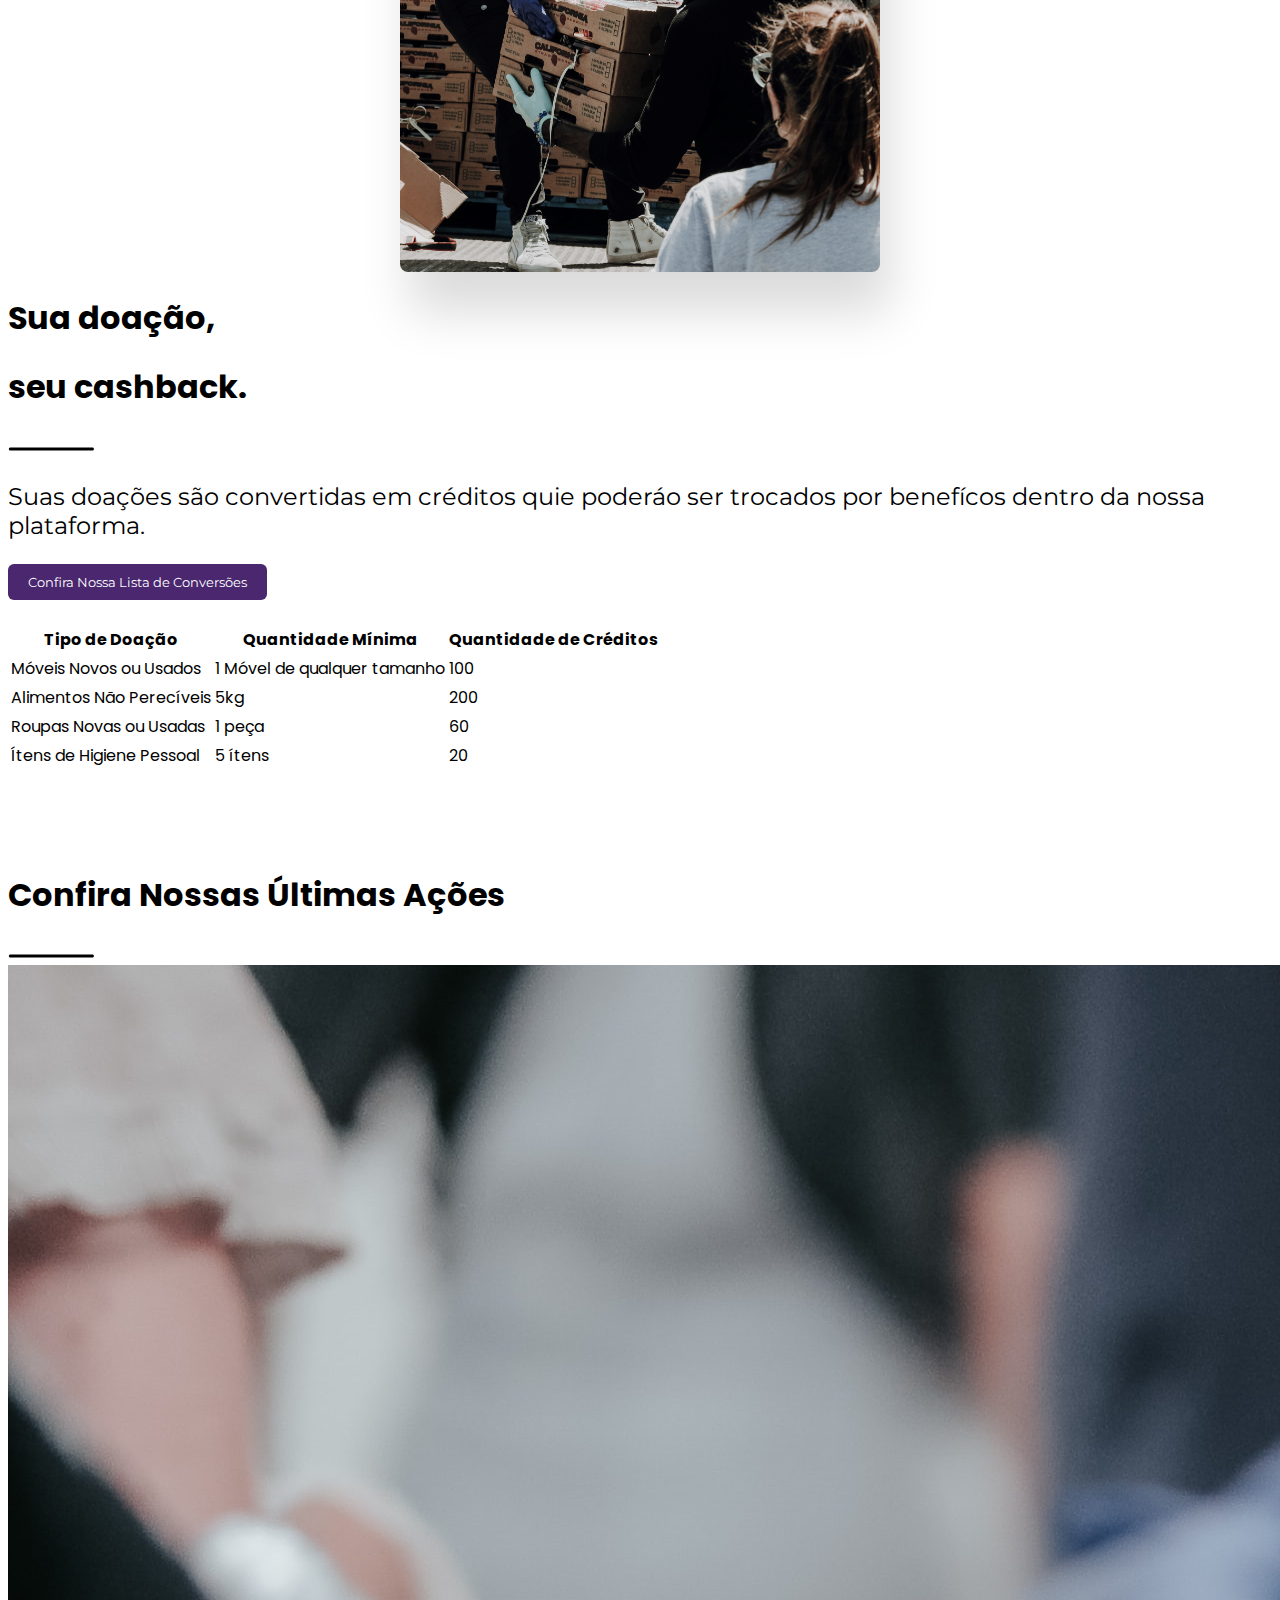
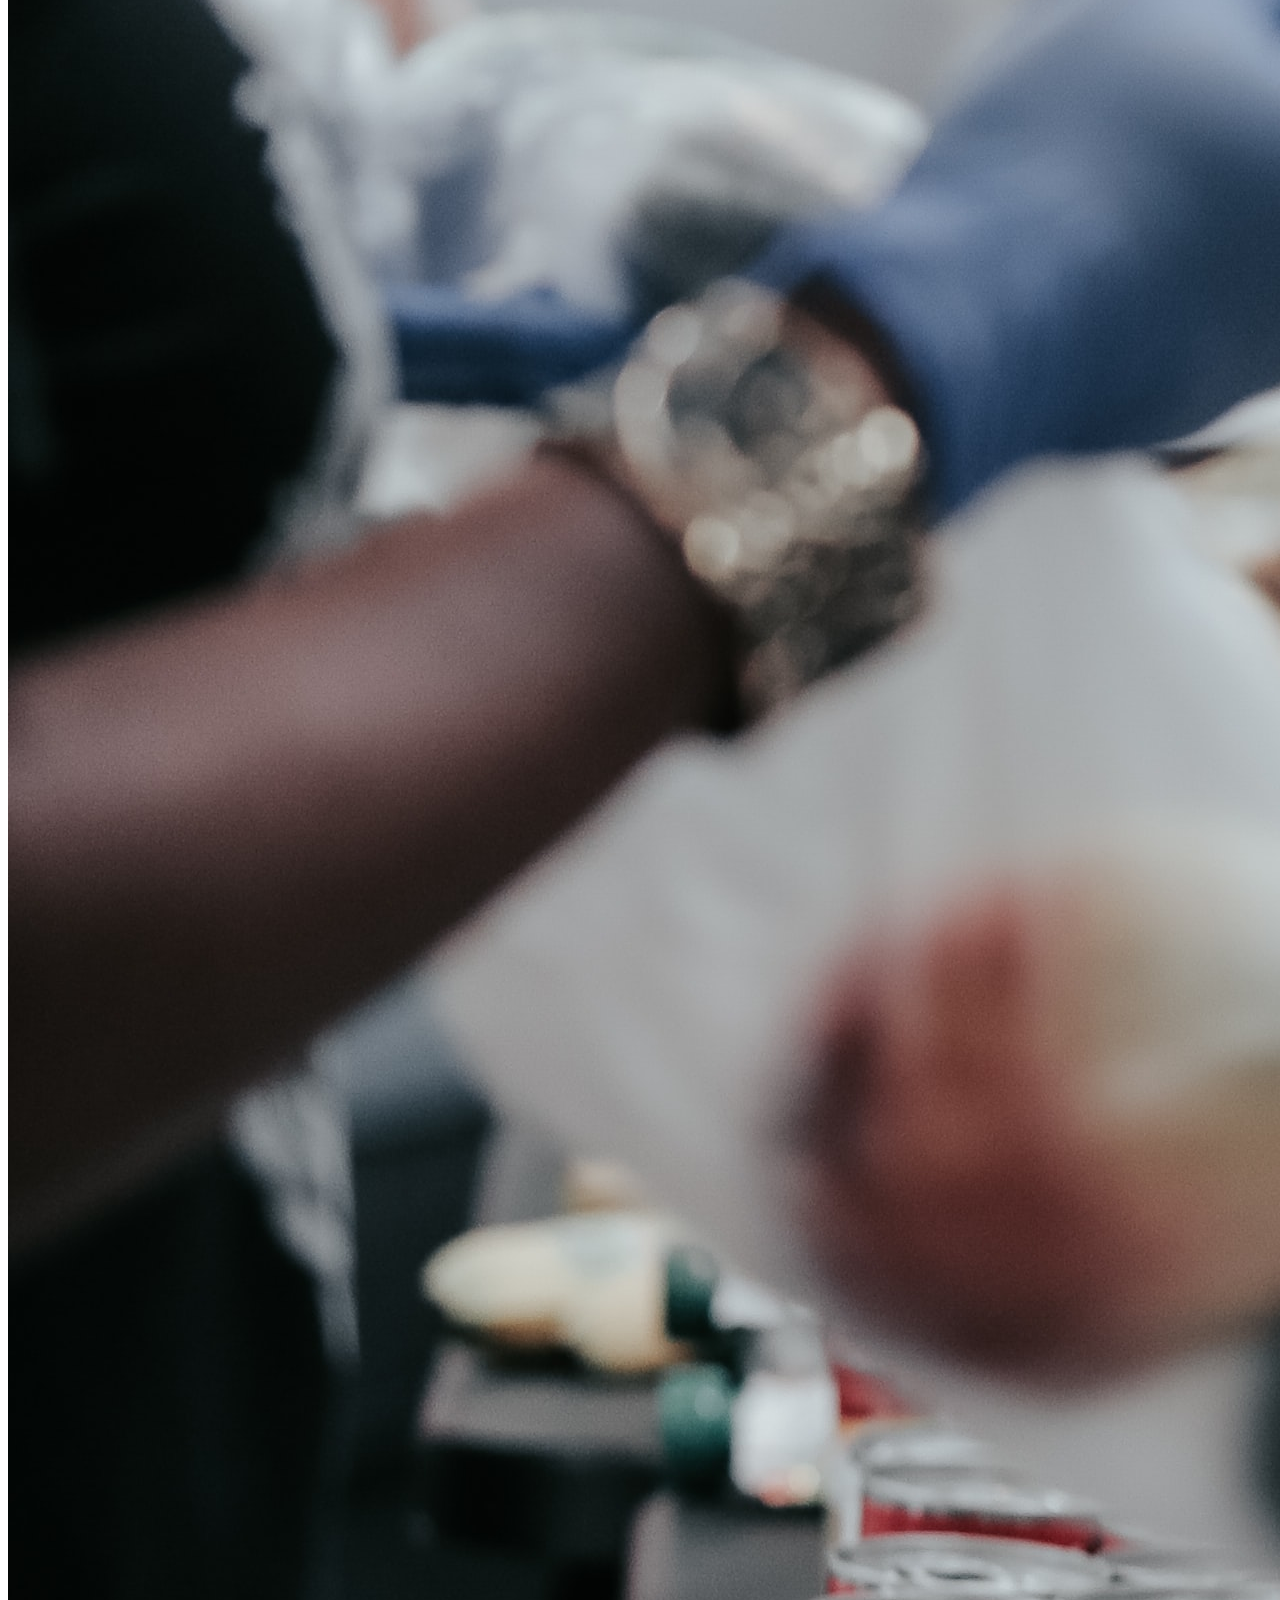
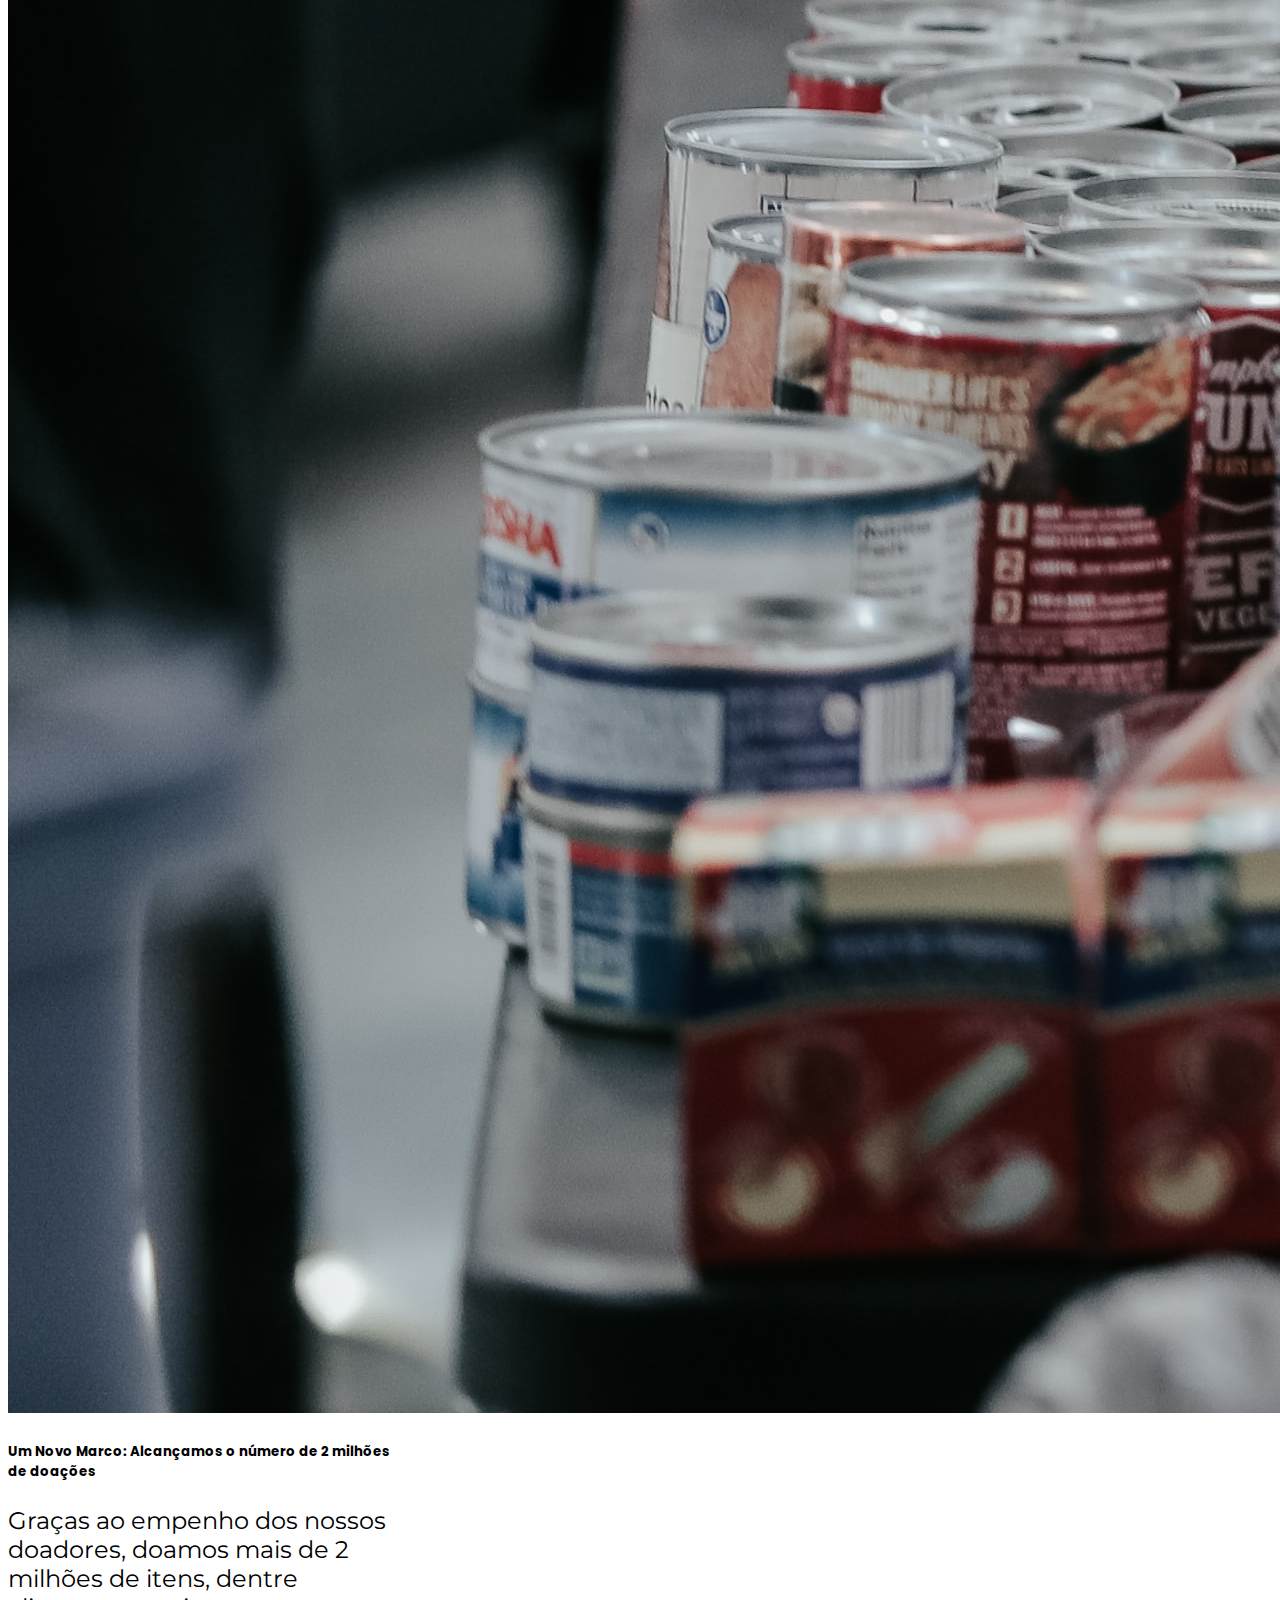
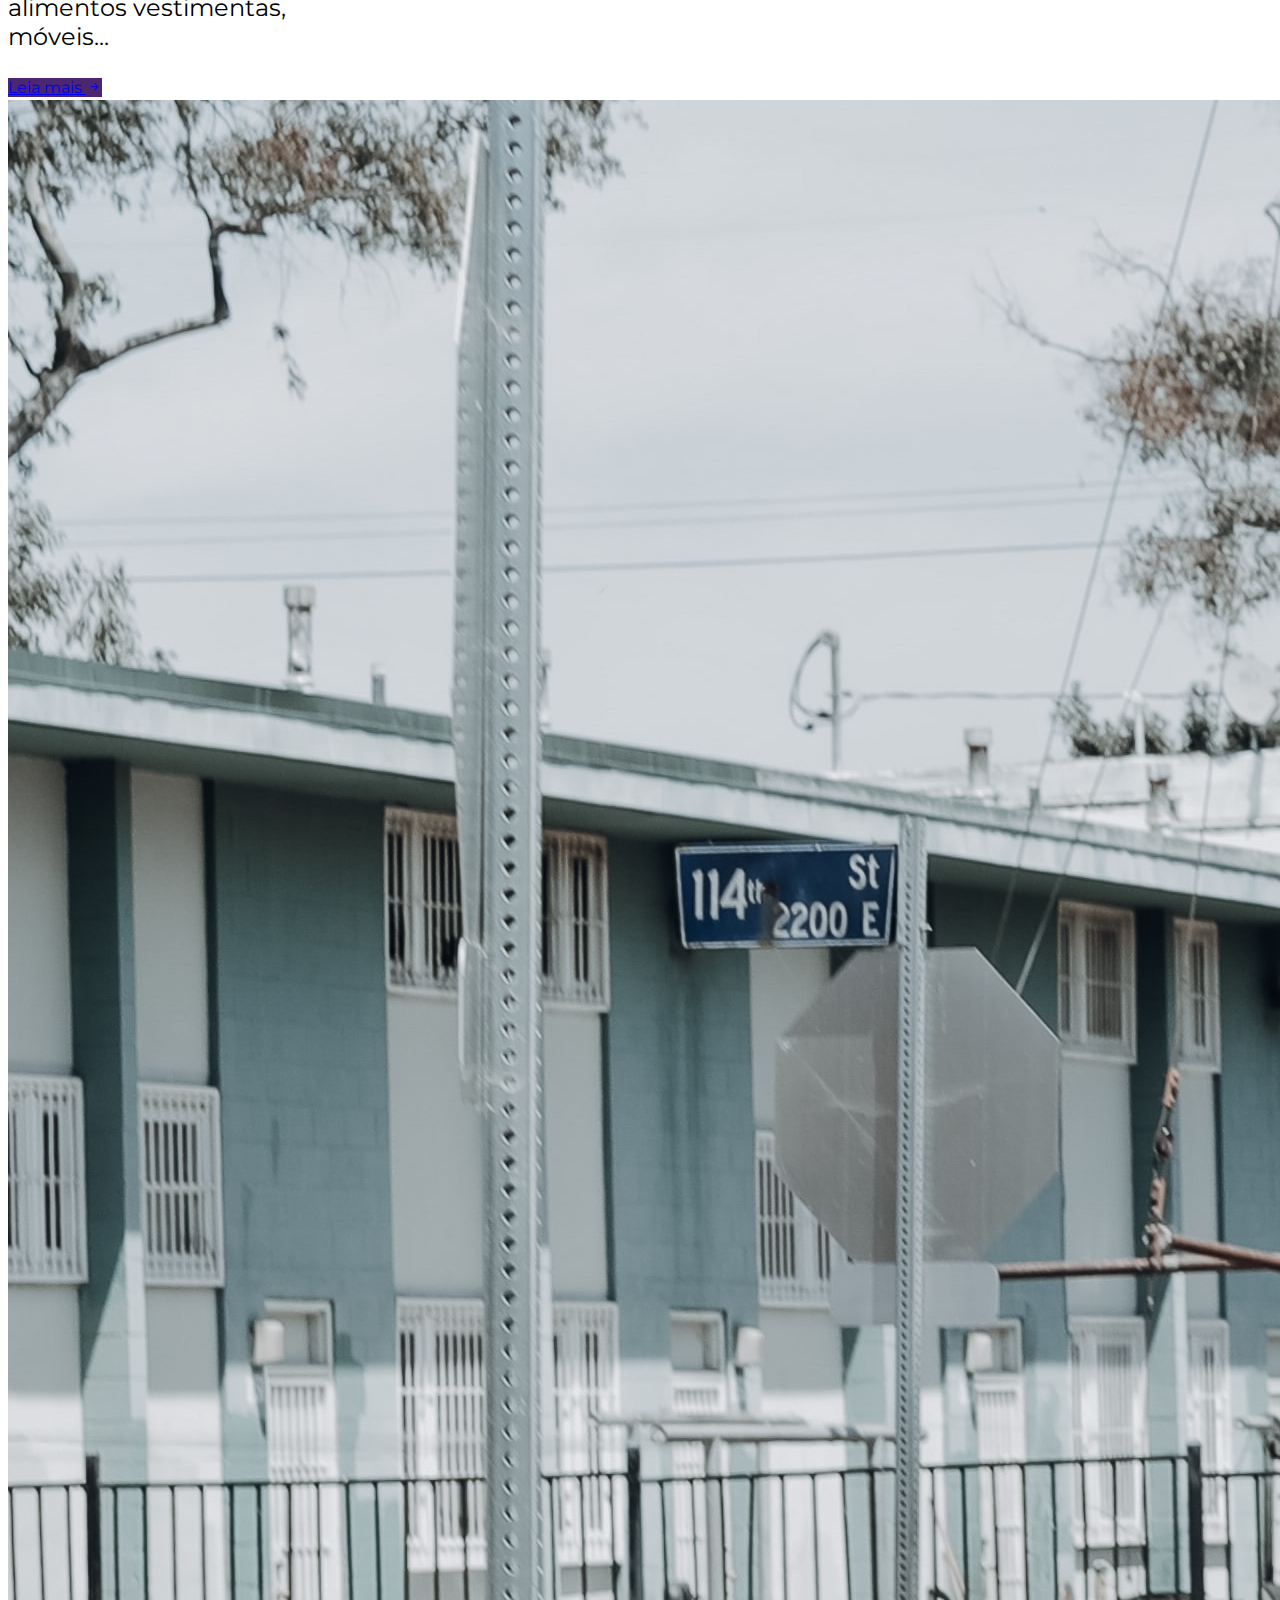
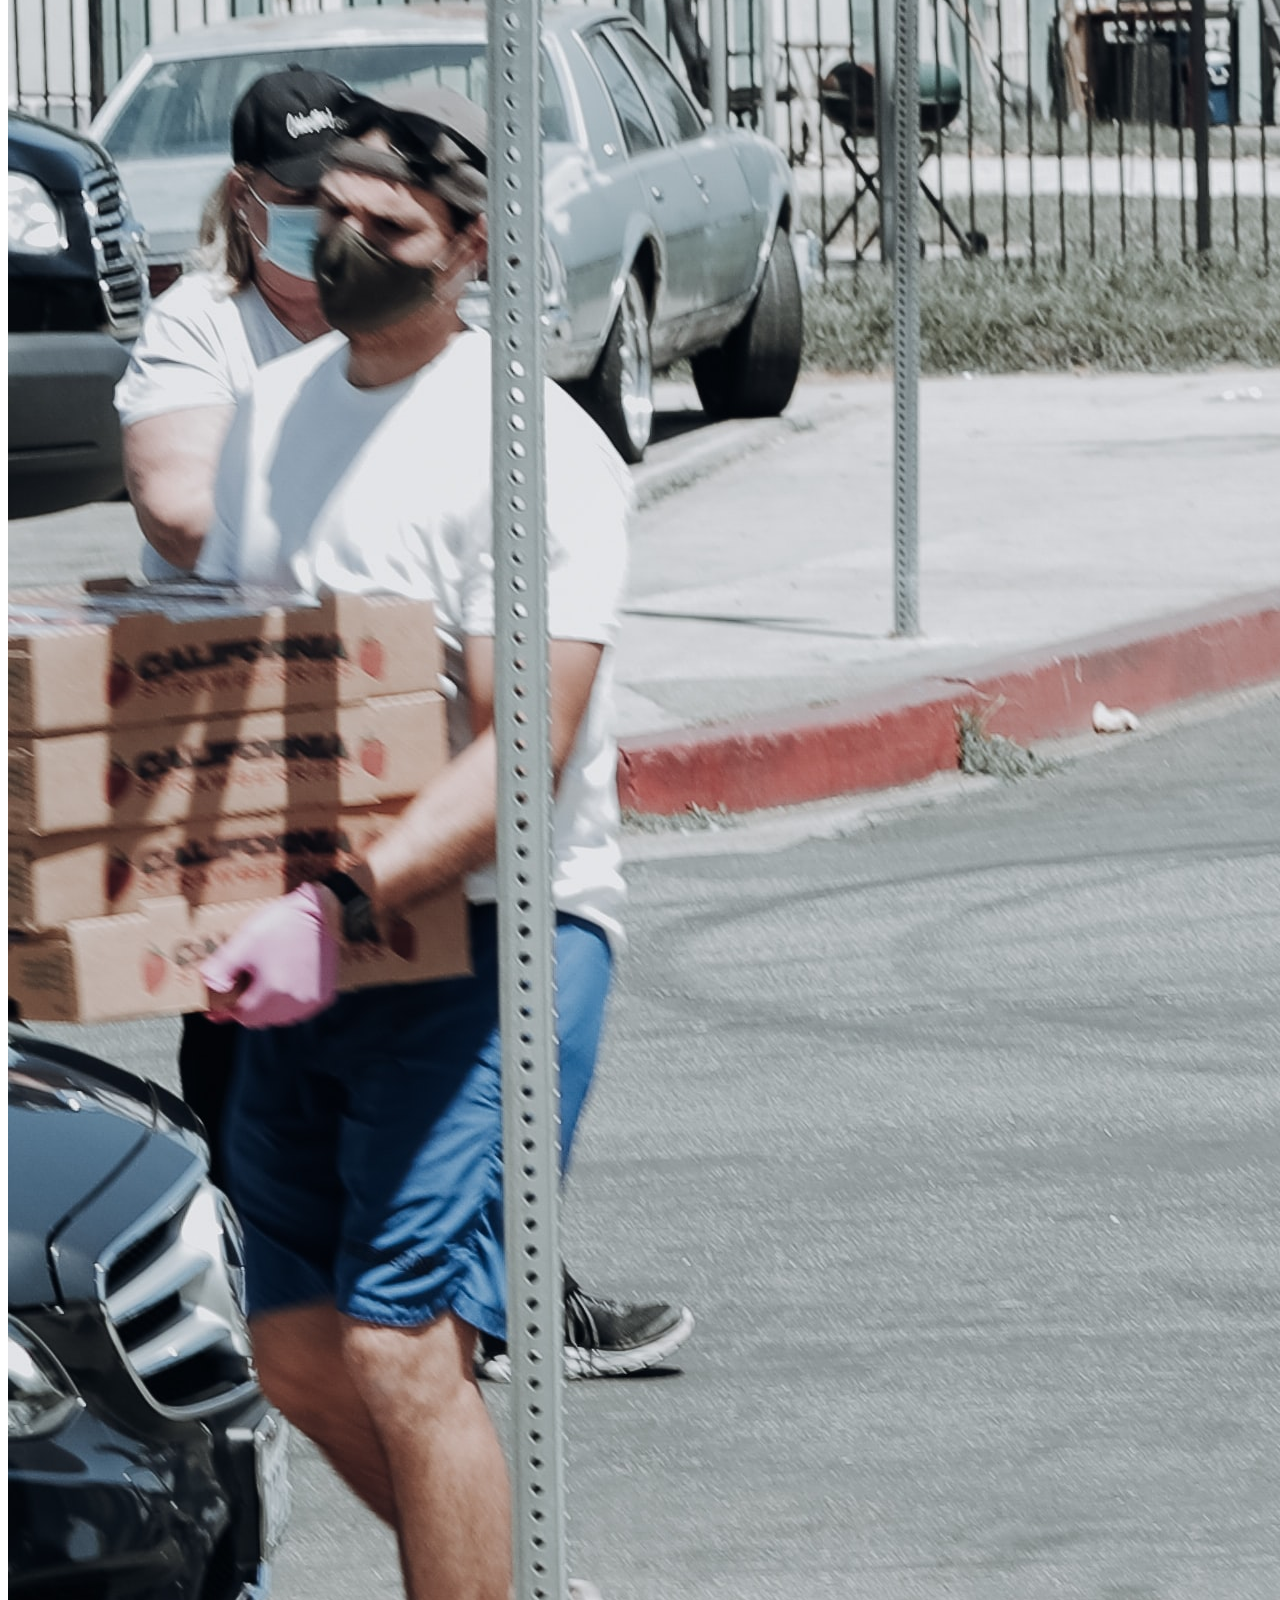
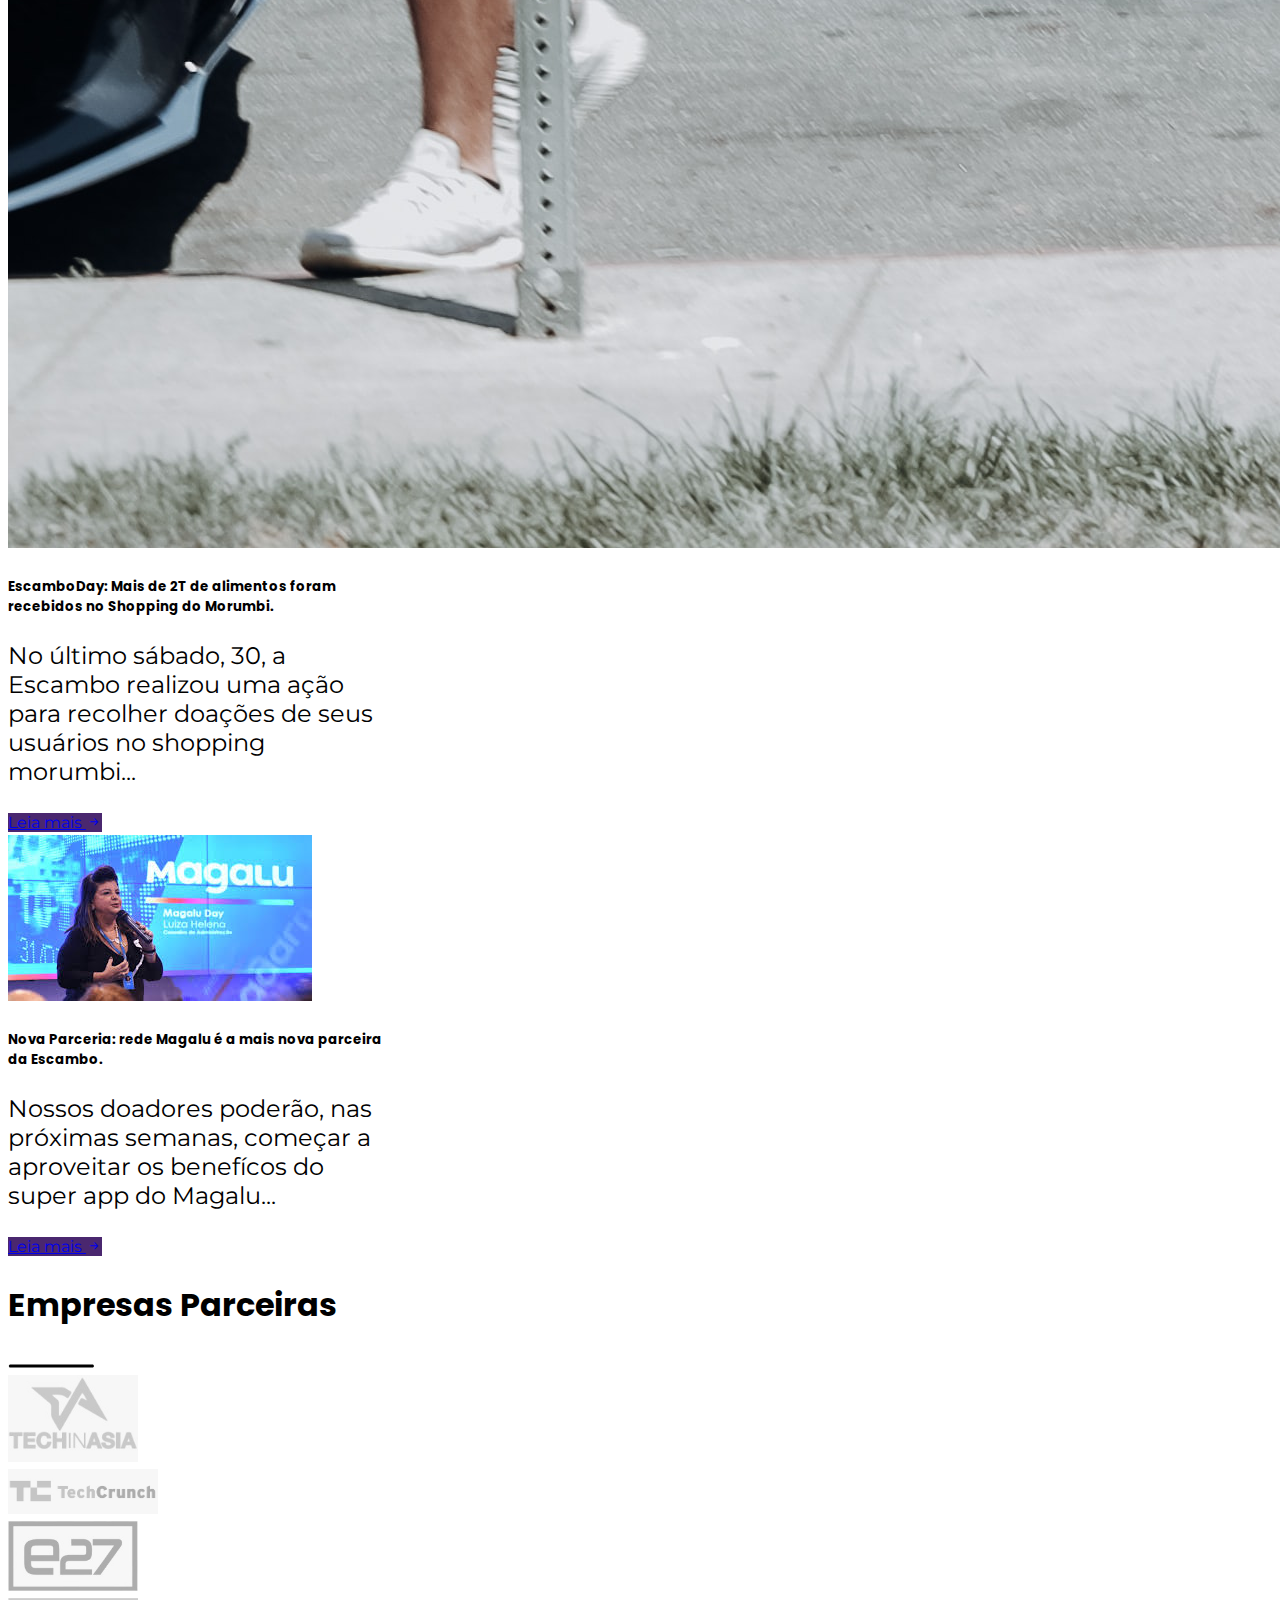
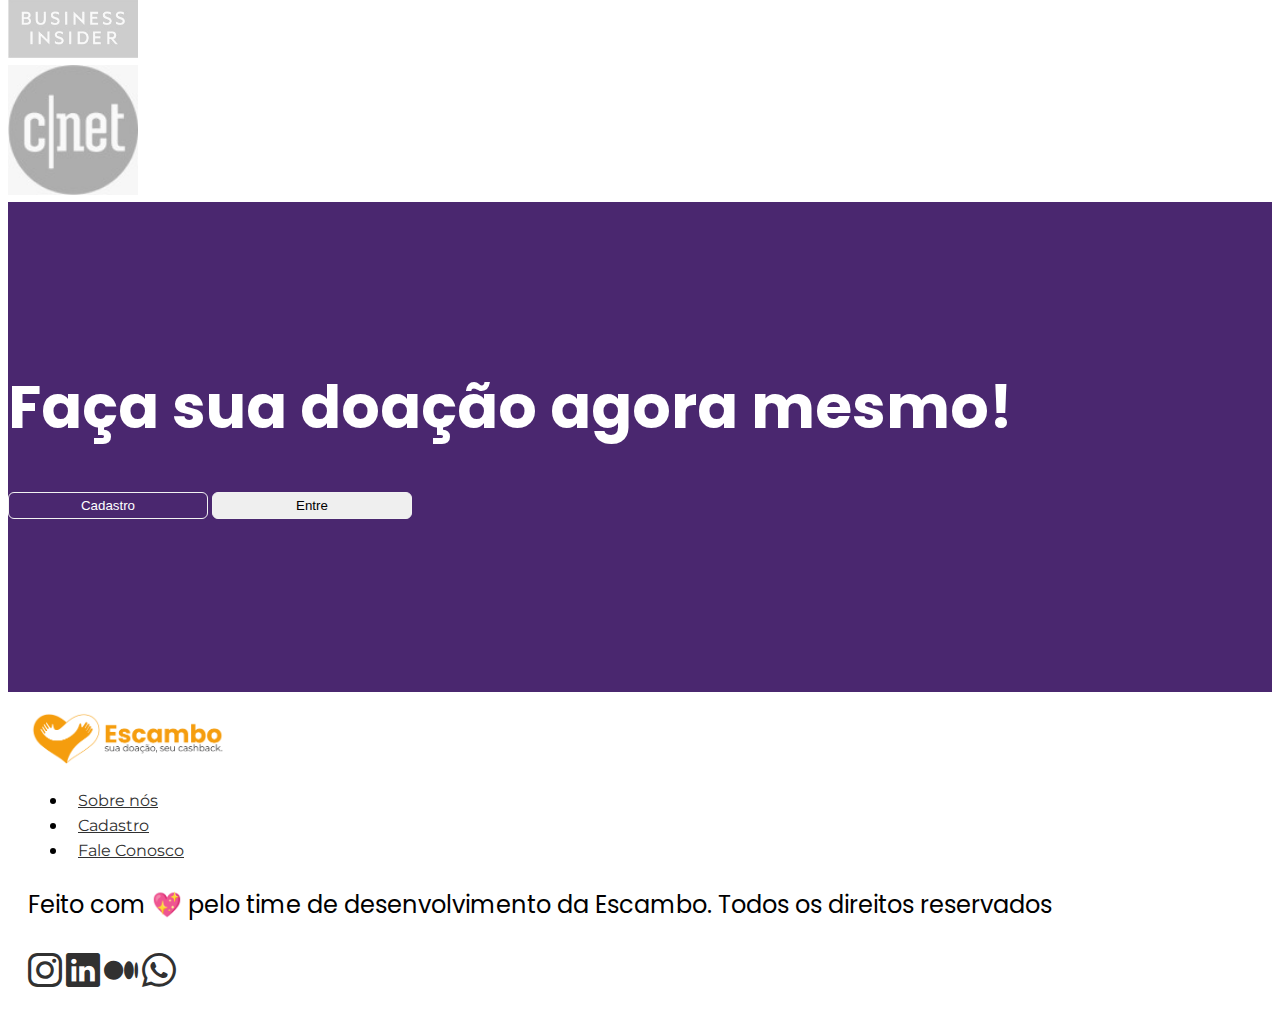
==== commit a3b87b38: "Merge branch 'main' of https://github.com/brumsilva/Escambo" ====
--- a/index.html
+++ b/index.html
@@ -13,6 +13,13 @@
   <!-- Link do CSS externo -->
   <link rel="stylesheet" href="css/style.css">
 
+  <style>
+    /* seletor para adaptar o tamanho do texto ao viewport */
+    p {
+    font-size: clamp(1em, 1em + 1vh, 1.5em);
+    } 
+  </style>
+
   <title>Escambo</title>
 </head>
 
@@ -20,7 +27,7 @@
   <!-- Header-->
   <nav class="navbar navbar-expand-lg text-white box">
     <div class="container-fluid">
-      <a class="navbar-brand" href="#"><img src="img/logo-index.png" class="img-logo"></a>
+      <a class="navbar-brand" href="index.html"><img src="img/logo-index.png" class="img-logo"></a>
       <button class="navbar-toggler" type="button" data-bs-toggle="collapse" data-bs-target="#navbarNavDropdown" aria-controls="navbarNavDropdown" aria-expanded="false" aria-label="Toggle navigation">
         <span class="navbar-toggler-icon"><i class="bi bi-sort-down-alt"></i></span>
       </button>
@@ -34,17 +41,17 @@
               Doações
             </a>
             <ul class="dropdown-menu" aria-labelledby="navbarDropdownMenuLink">
-              <li><a class="dropdown-item" href="#">Action</a></li>
-              <li><a class="dropdown-item" href="#">Another action</a></li>
-              <li><a class="dropdown-item" href="#">Something else here</a></li>
+              <li><a class="dropdown-item" href="index.html#togle-section">Entenda o cashback</a></li>
+              <li><a class="dropdown-item" href="#founders">Conheça os fundadores</a></li>
+              <li><a class="dropdown-item" href="#beneficiadas">Instituições beneficiadas</a></li>
             </ul>
           </li>
           <li class="nav-item">
-            <a class="nav-link" href="#"> Fale conosco </a>
+            <a class="nav-link" href="cadastro.html"> Fale conosco </a>
           </li>
           <li class="nav-item mx-4">
               <div class="d-flex justify-content-center">
-                <input type="button" class="btn-full" value="Cadastro">
+                <a href="cadastro.html"><input type="button" class="btn-full" value="Cadastro"></a>
                 <input type="button" class="btn-commum" value="Entre" data-bs-toggle="modal" data-bs-target="#staticBackdrop">
             </div>
           </li>
@@ -64,7 +71,8 @@
       </div>
       <div class="modal-body">
         <form action="">
-          <h1>Acess</h1>
+          <h1> Acesse o Painel de Controle </h1>
+          <h4> Não possui acesso? <a href="cadastro.html" style="cursor: pointer; font-weight: bold; color: #4a276f;"> Cadastre aqui.</a> </h4>
           <div class="input-group mb-3">
             <span class="input-group-text" id="basic-addon1">@</span>
             <input type="text" class="form-control" placeholder="Usuário" aria-label="Username" aria-describedby="basic-addon1">
@@ -76,9 +84,10 @@
           </div>
                 </div>
                 <div class="modal-footer">
-          <button type="reset" class="btn btn-secondary">Limpar</button>
-          <a href="painel.html"><button type="button" class="btn btn-primary">Entrar</button></a>
-                </div>
+                  <button type="reset" class="btn btn-secondary">Limpar</button>
+                  <a href="painel.html">
+                  <button type="button" class="btn btn-success">Entrar</button></a>
+                  </div>
         </form>
     </div>
   </div>
@@ -94,8 +103,8 @@
 
 
         <form action="" class="d-flex">
-          <button id="donation-btn-full">FAÇA SUA DOAÇÃO</button>
-          <button id="donation-btn">CONHEÇA AS INSTITUIÇÕES PARCEIRAS</button>
+          <a href="cadastro.html"><button id="donation-btn-full">FAÇA SUA DOAÇÃO</button></a>
+          <a href="#beneficiadas"><button id="donation-btn">CONHEÇA AS INSTITUIÇÕES PARCEIRAS</button></a>
         </form>
 
       </div>
@@ -122,7 +131,7 @@
     <div class="row mb-2">
       <div class="col p-0">
         <!-- card menor-->
-        <div class="container-fluid d-flex cardMenor">
+        <div class="container-fluid d-flex cardMenor p-0">
           <div class="row">
             <i class="bi bi-ui-checks"></i>
           </div>
@@ -133,7 +142,7 @@
       </div>
       <div class="col p-0">
         <!-- card menor-->
-        <div class="container-fluid d-flex cardMenor">
+        <div class="container-fluid d-flex cardMenor p-0">
           <div class="row">
             <i class="bi bi-pin-map-fill"></i>
           </div>
@@ -144,8 +153,8 @@
       </div>
       <!-- card menor-->
       <div class="col p-0">
-        <div class="container-fluid d-flex cardMenor">
-          <div class="row">
+        <div class="container-fluid d-flex cardMenor p-0">
+          <div class="row CardMenor-Row">
             <i class="bi bi-piggy-bank-fill"></i>
           </div>
           <div class="row">
@@ -182,7 +191,7 @@
 
   <!-- seção com o togle e a tabela da relação de doações -->
 
-  <section class="container-fluid d-flex justify-content-center togle-section p-0">
+  <section class="container-fluid d-flex justify-content-center togle-section p-0" id="togle-section">
     <div class="row d-flex align-items-center togle-row p-0">
       <div class="col togle-col p-0">
         <div class="volunteer-img-container">
@@ -211,7 +220,7 @@
               <tbody>
                 <tr>
                   <td>Móveis Novos ou Usados</td>
-                  <td> 1 </td>
+                  <td> 1 Móvel de qualquer tamanho </td>
                   <td> 100 </td>
                 </tr>
 
@@ -223,13 +232,13 @@
 
                 <tr>
                   <td>Roupas Novas ou Usadas</td>
-                  <td> 1 </td>
+                  <td> 1 peça </td>
                   <td> 60</td>
                 </tr>
 
                 <tr>
                   <td>Ítens de Higiene Pessoal</td>
-                  <td> 5 </td>
+                  <td> 5 ítens </td>
                   <td> 20 </td>
                 </tr>
               </tbody>
@@ -271,7 +280,7 @@
       </div>
       <div class="col-sm-4 mb-3 d-flex justify-content-center">
         <div class="card" style="width: 24rem;">
-          <img src="img/magalu.png" class="card-img-top" alt="...">
+          <img src="img/magalu2.jpg" class="card-img-top" alt="...">
           <div class="card-body">
             <h5 class="card-title">Nova Parceria: rede Magalu é a mais nova parceira da Escambo. </h5>
             <p class="card-text">Nossos doadores poderão, nas próximas semanas,  começar a aproveitar os benefícos do super app do Magalu...</p>
@@ -337,13 +346,13 @@
       <div class="col d-flex justify-content-center p-0">
         <ul class="nav ">
           <li class="nav-item">
-            <a class="nav-link active nav-footer" aria-current="page" href="#">Active</a>
-          </li>
-          <li class="nav-item">
-            <a class="nav-link nav-footer" href="#">Link</a>
-          </li>
-          <li class="nav-item">
-            <a class="nav-link nav-footer" href="#">Link</a>
+            <a class="nav-link active nav-footer" aria-current="page" href="quemsomos.html">Sobre nós</a>
+          </li>
+          <li class="nav-item">
+            <a class="nav-link nav-footer" href="cadastro.html">Cadastro</a>
+          </li>
+          <li class="nav-item">
+            <a class="nav-link nav-footer" href="cadastro.html">Fale Conosco</a>
           </li>
         </ul>
       </div>
@@ -361,6 +370,18 @@
       </div>
     </div>
   </footer>
+
+  <!-- Implementação do VLibras para inclusão de pessoas com deficiência auditiva-->
+  <div vw class="enabled">
+    <div vw-access-button class="active"></div>
+    <div vw-plugin-wrapper>
+      <div class="vw-plugin-top-wrapper"></div>
+    </div>
+  </div>
+  <script src="https://vlibras.gov.br/app/vlibras-plugin.js"></script>
+  <script>
+    new window.VLibras.Widget('https://vlibras.gov.br/app')
+  </script>
   <!-- Bootstrap JS plugin -->
   <script src="https://cdn.jsdelivr.net/npm/@popperjs/core@2.10.2/dist/umd/popper.min.js"
     integrity="sha384-7+zCNj/IqJ95wo16oMtfsKbZ9ccEh31eOz1HGyDuCQ6wgnyJNSYdrPa03rtR1zdB"
--- a/css/style.css
+++ b/css/style.css
@@ -33,10 +33,7 @@
 }
 
 p {
-    font-size: clamp(1em, 1em + 1vh, 1.5em);
-}
-.box {
-    background-color: var(--main-color);
+    padding: 0 !important;
 }
 
 
@@ -50,7 +47,7 @@
 }
 
 .nav-link {
-    color: #fff;
+    color:var;
     padding: 10px;;
 }
 .nav-link:hover {
@@ -61,6 +58,9 @@
 .nav-link:active {
     color: #fff;
     font-weight: bold;
+}
+.nav-link:visited {
+    color: #fff;
 }
 
 .btn-full,
@@ -195,23 +195,6 @@
     margin: auto;
     font-size: 18px;
     
-}
-.cardMenor {
-    background-color: #fff;
-    width: 324px;
-    height: 330px;
-    box-shadow: 10px 40px 50px rgba(0, 0, 0, 0.144);
-    border-radius: 20px;
-    flex-direction: column;
-    justify-content: center;
-    gap: 30px;
-    margin-top: 40px;
-    margin-bottom: 40px;
-    line-height: 30px;
-}
-
-.cardMenor:hover {
-    box-shadow: 10px 40px 50px rgba(0, 0, 0, 0.384);
 }
 
 .bi-ui-checks,
@@ -289,7 +272,8 @@
     }  
 }
 
-.togle-section-btn {
+.togle-section-btn,
+.togle-section-btn:focus {
     font-family: var(--body-font);
     background-color: #4A276F;
     color: #fff;
@@ -297,33 +281,23 @@
     border: none;
     border-radius: 6px;
 }
-@import url('https://fonts.googleapis.com/css2?family=Poppins:ital,wght@0,400;0,500;0,600;0,700;1,400&display=swap');
-
-@import url('https://fonts.googleapis.com/css2?family=Montserrat:wght@400;500;600;700;800;900&family=Poppins:ital,wght@0,400;0,500;0,600;0,700;1,400&display=swap');
-
-/* Variáveis globais */
-:root {
- --main-color: #4A276F;
- --secundary-color: #F59D0E;
- --terciary-color: #13ADA4;
- --text-color: #313131;
- --line-color: #D9D9D9;   
- --title-font: 'Poppins';
- --body-font: 'Montserrat';
-}
-
-body {
-    font-family:var(--title-font);
-}
+
+.togle-section-btn:hover {
+    background-color: #4A276F;
+    font-weight: bold;
+}
+.togle-section-btn:visited {
+    font-family: var(--body-font);
+    background-color: #4A276F;
+    color: #fff;
+    padding: 10px 20px;
+    border: none;
+    border-radius: 6px;
+}
+
 
 .box {
     background-color: var(--main-color);
-}
-
-
-.img-logo {
-    max-width: 200px;
-    padding: 10px;
 }
 
 .nav-link {
@@ -424,7 +398,7 @@
 }
 .cardMenor {
     background-color: #fff;
-    width: 324px;
+    width: 320px;
     height: 330px;
     box-shadow: 10px 40px 50px rgba(0, 0, 0, 0.144);
     border-radius: 20px;
@@ -436,9 +410,24 @@
     line-height: 30px;
 }
 
+.cardMenor > .row {
+    width: 100%;
+    justify-content: center;
+    margin: auto !important;
+}
+
 .cardMenor:hover {
     box-shadow: 10px 40px 50px rgba(0, 0, 0, 0.384);
 }
+
+/* @media screen and (max-width: 425px) {
+    .cardMenor {
+        max-width: 320px;
+    }
+    .cardMenor p {
+        max-width: 300px;
+    }
+} */
 
 .bi-ui-checks,
 .bi-pin-map-fill,
@@ -571,9 +560,10 @@
     padding: 20px
 }
 
+
 .nav-footer {
-    font-family: var(--body-font);
-    color: #313131;
+    font-family: var(--body-font) !important;
+    color: #313131 !important;
 }
 .nav-footer:hover {
     color: #313131;
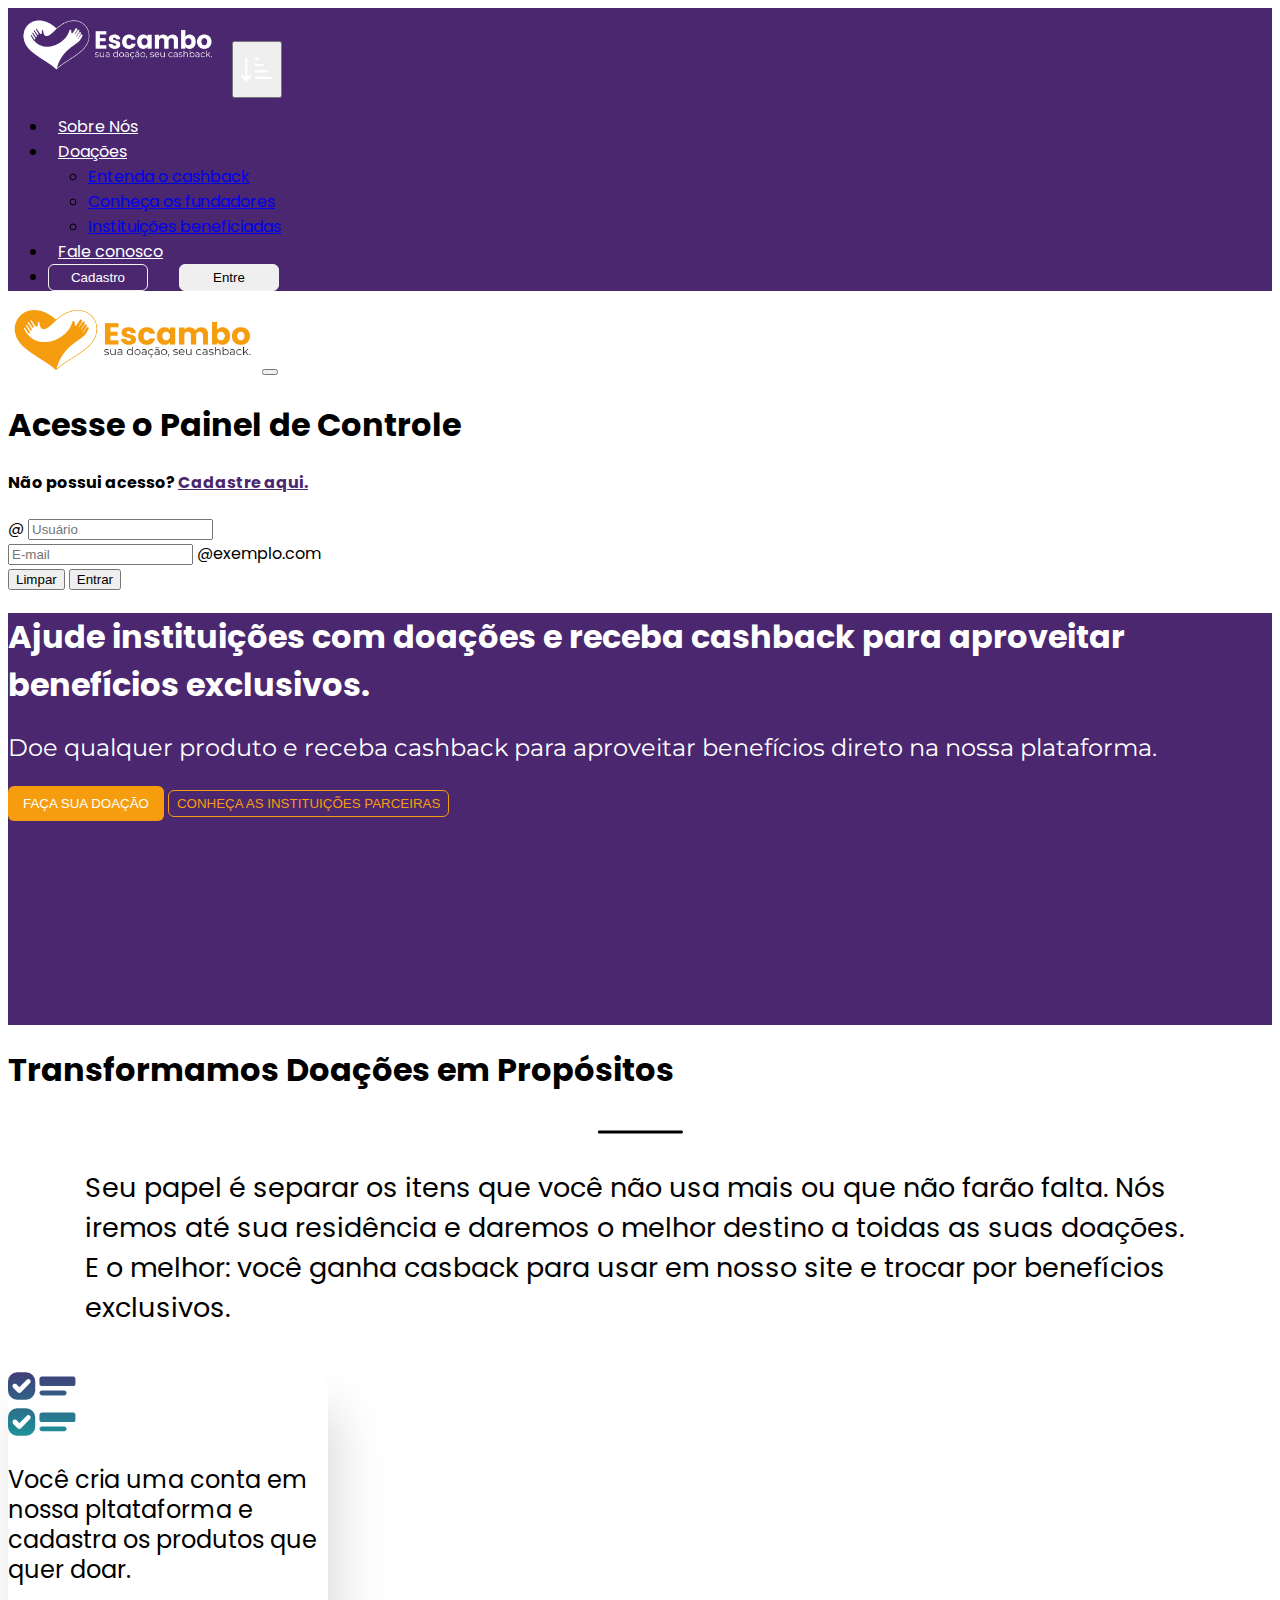
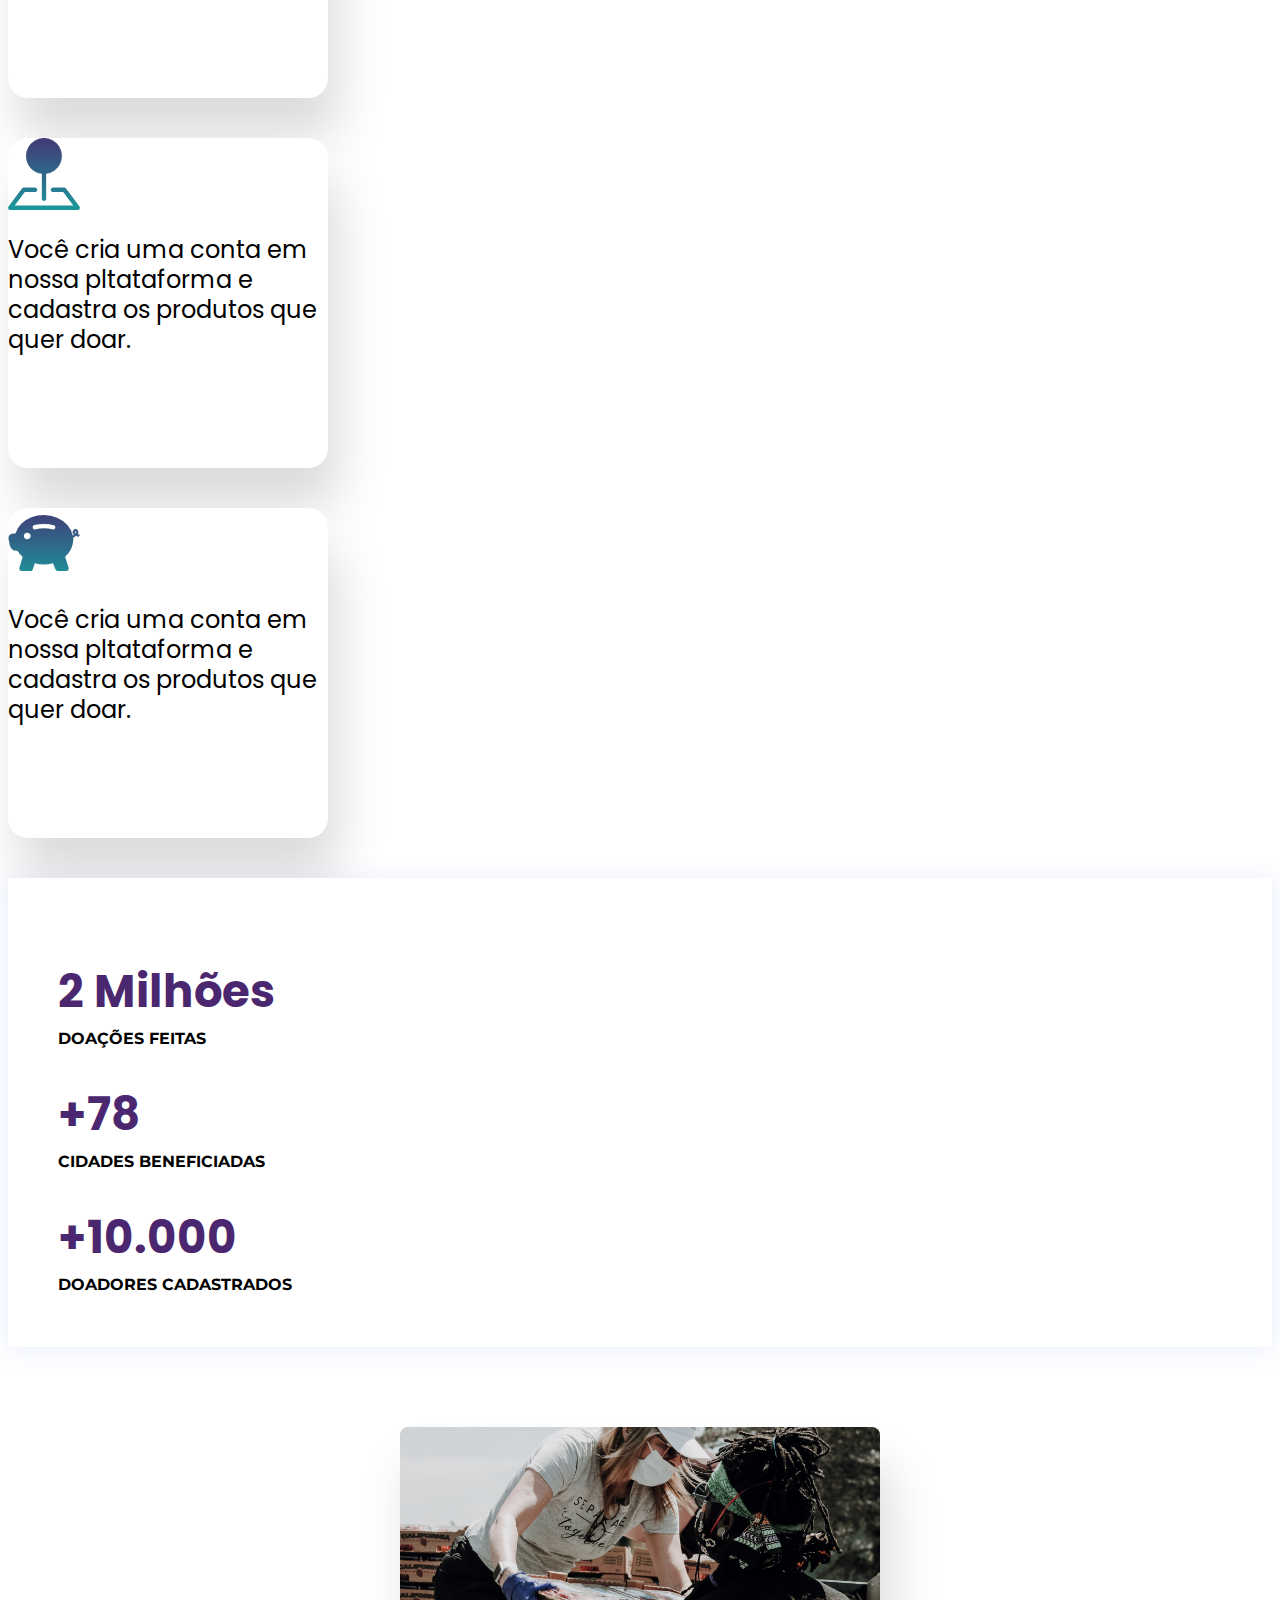
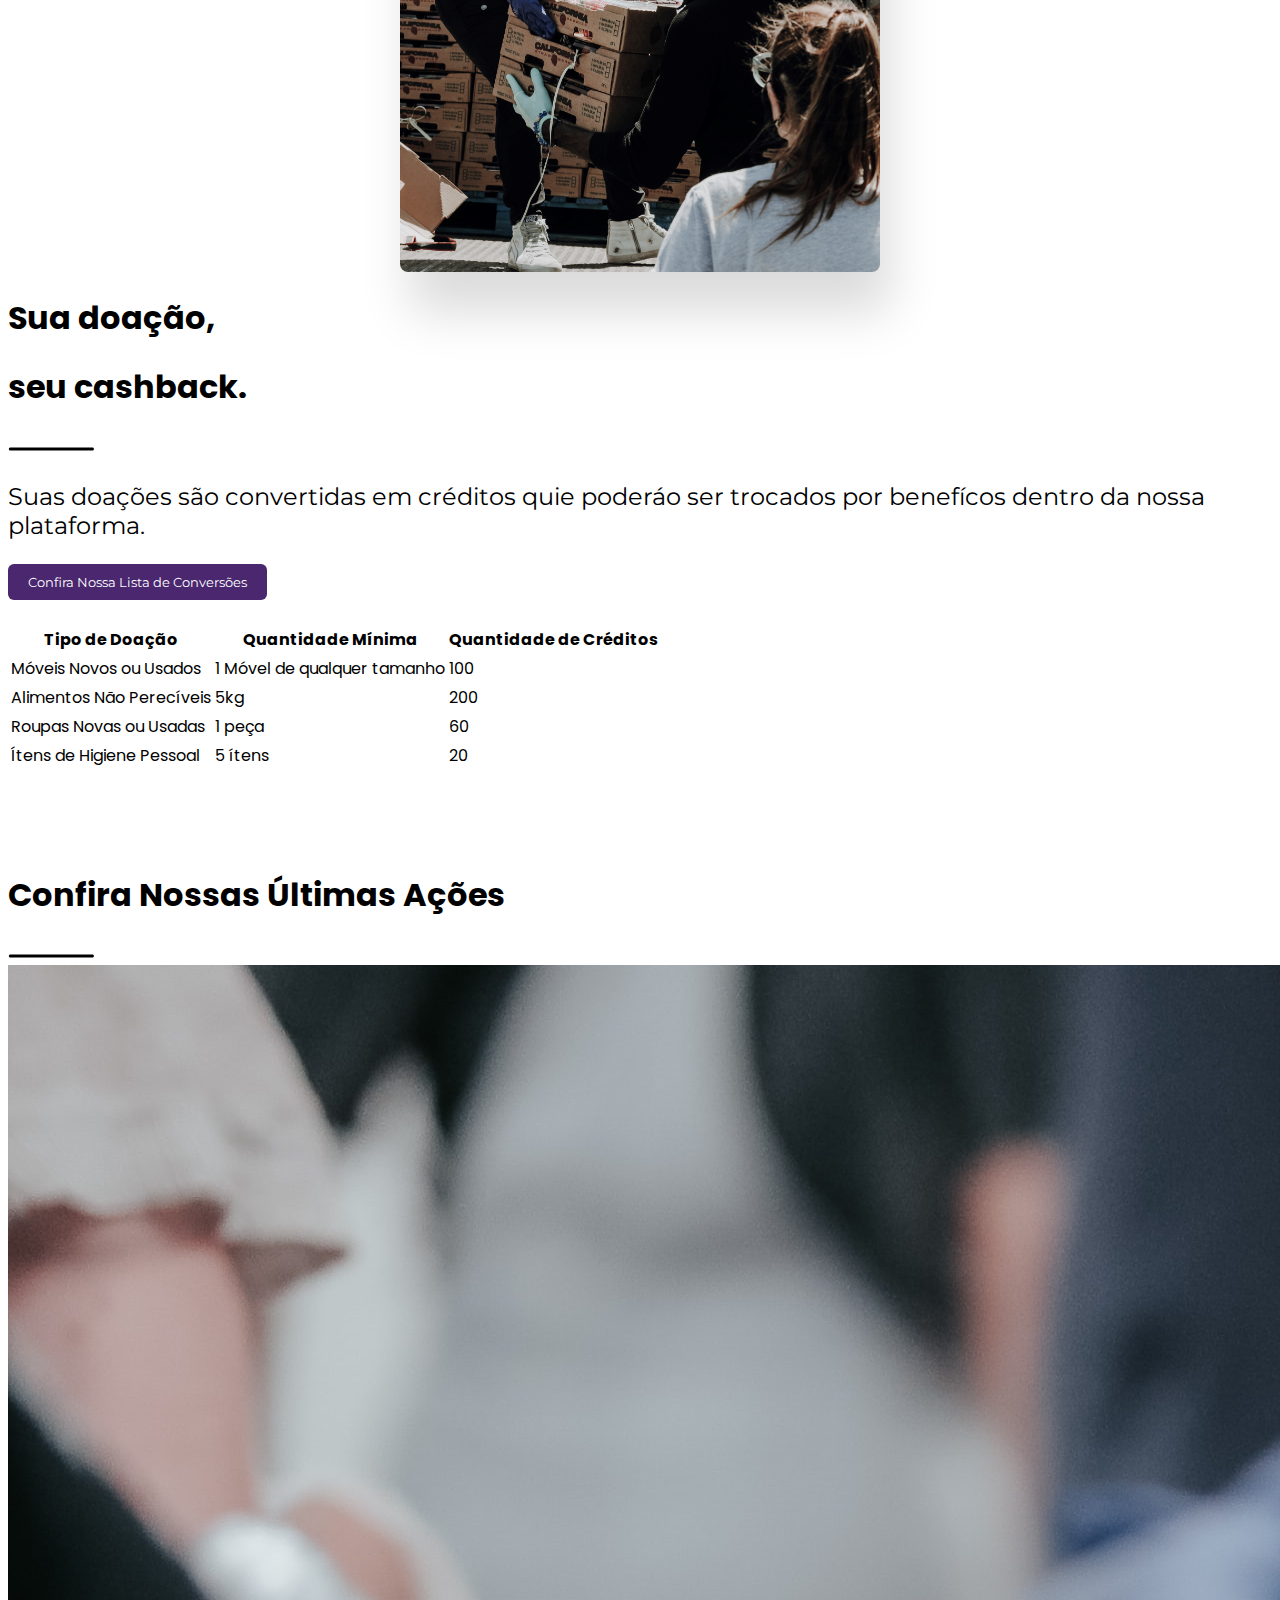
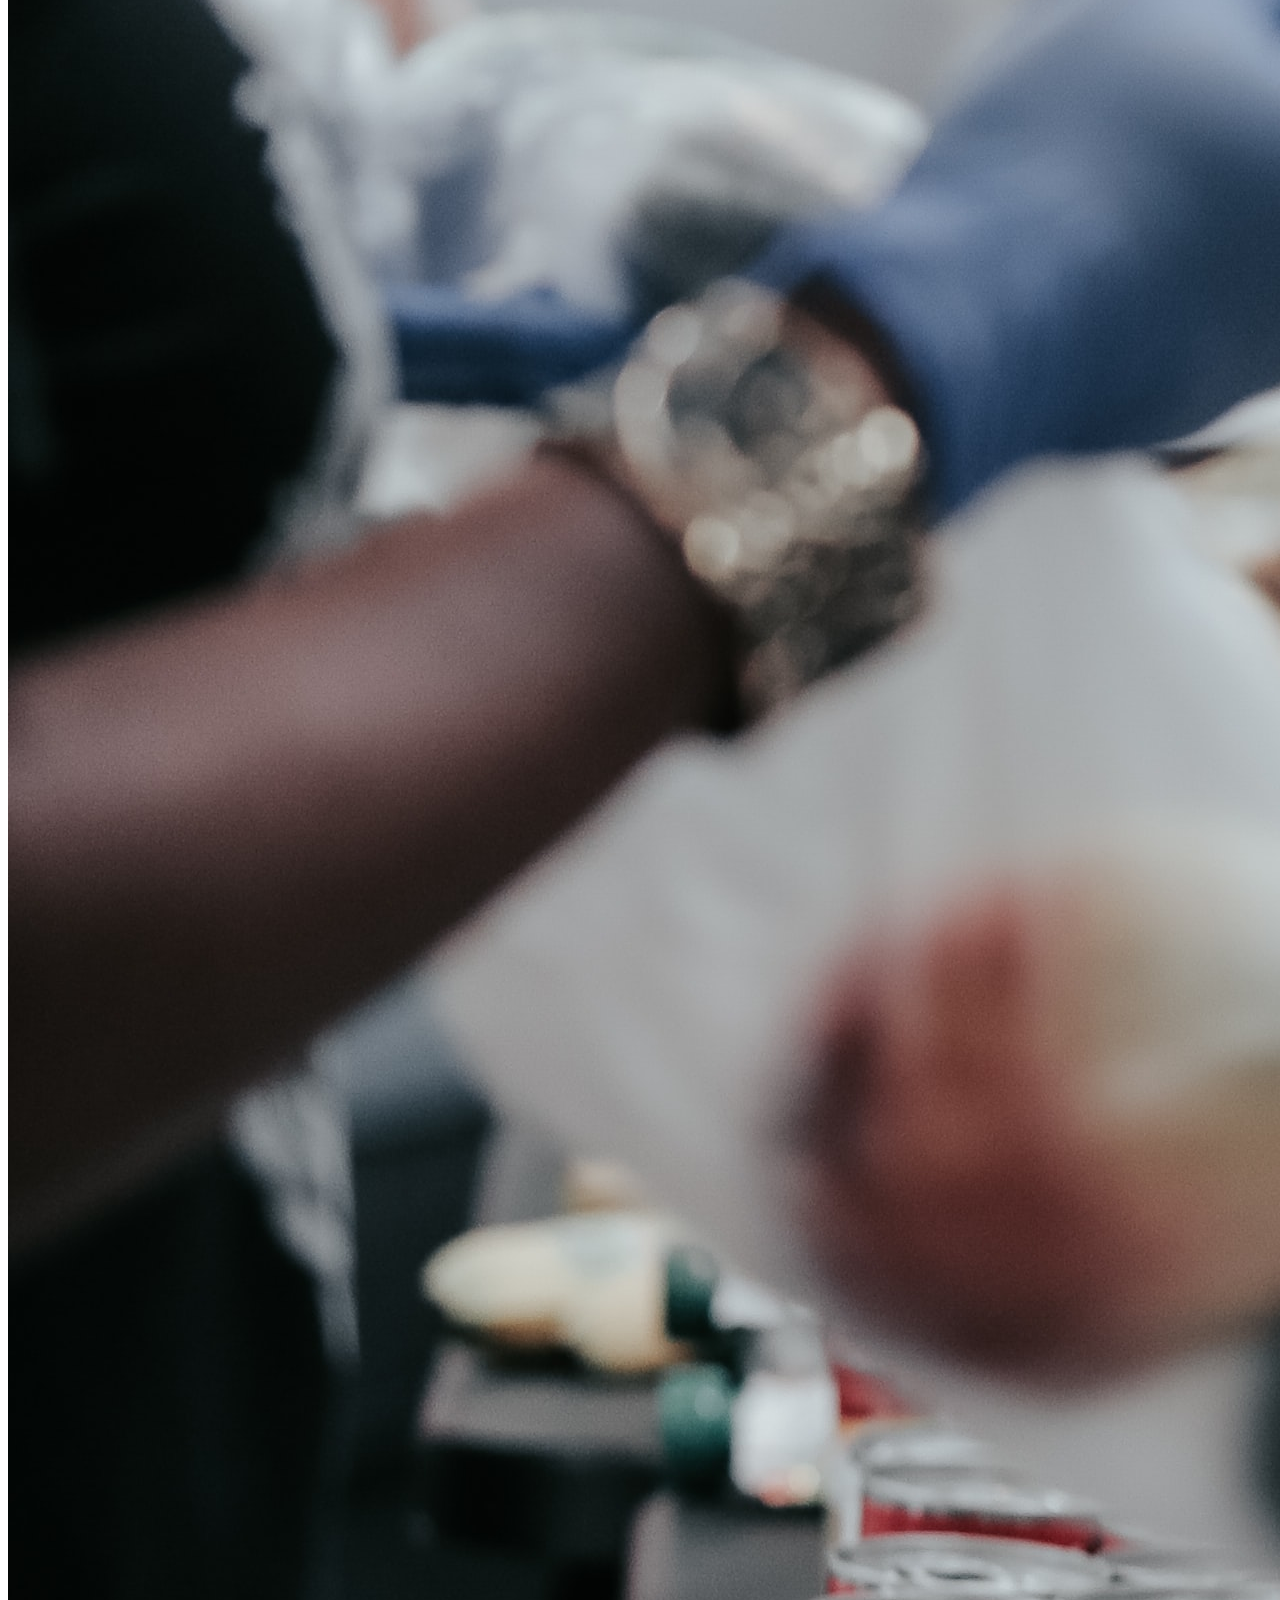
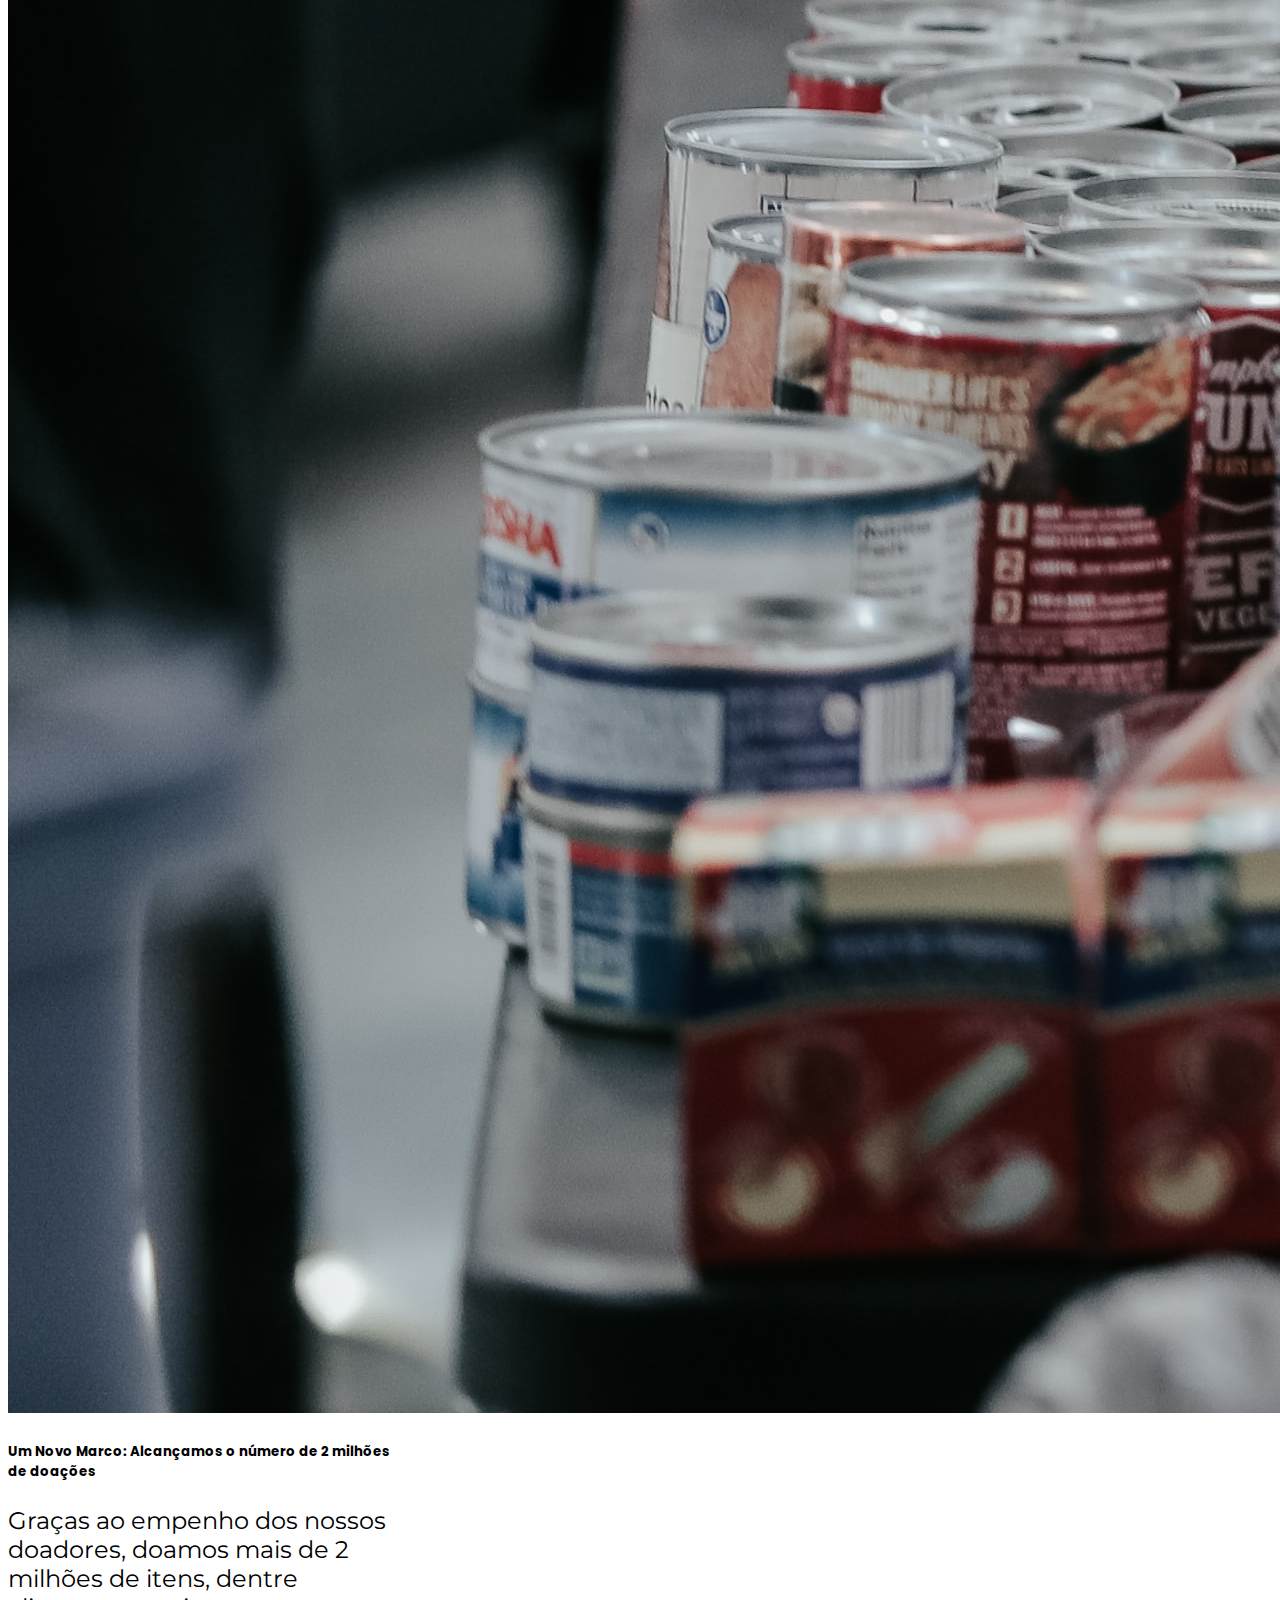
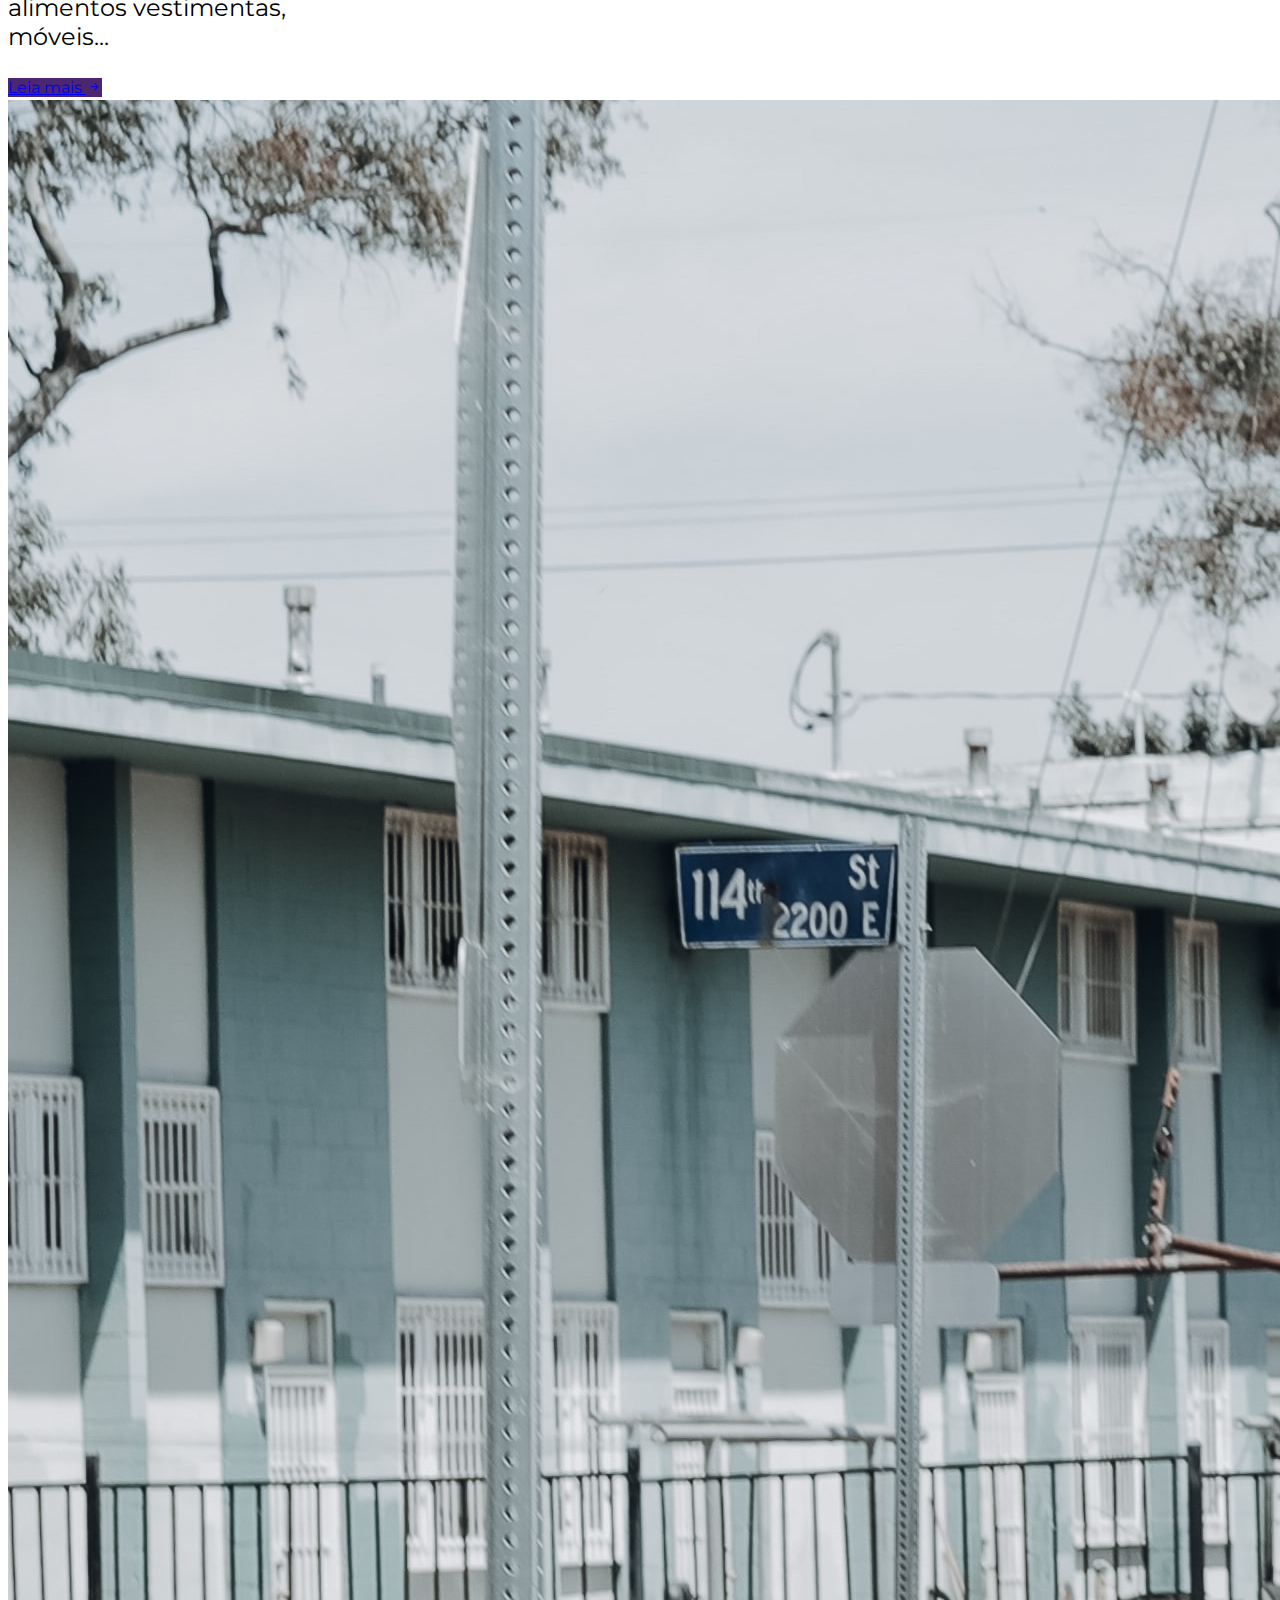
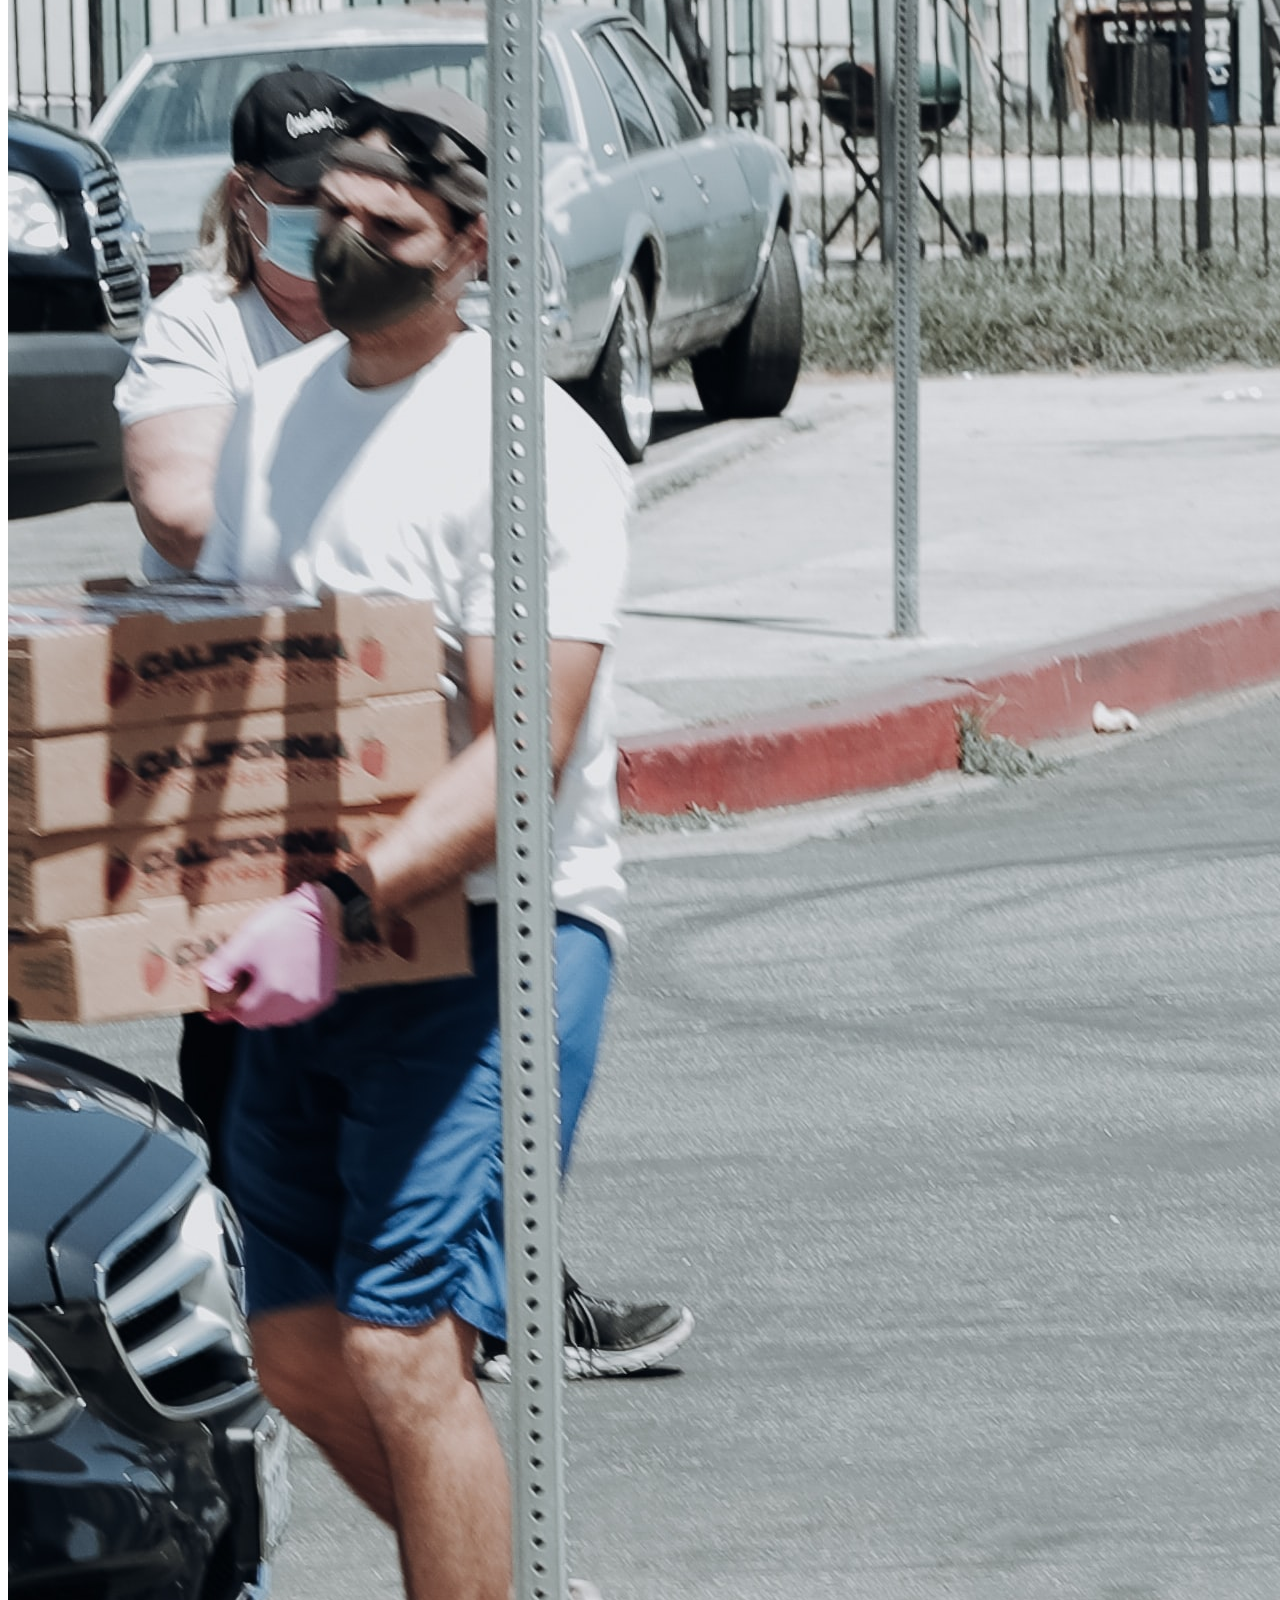
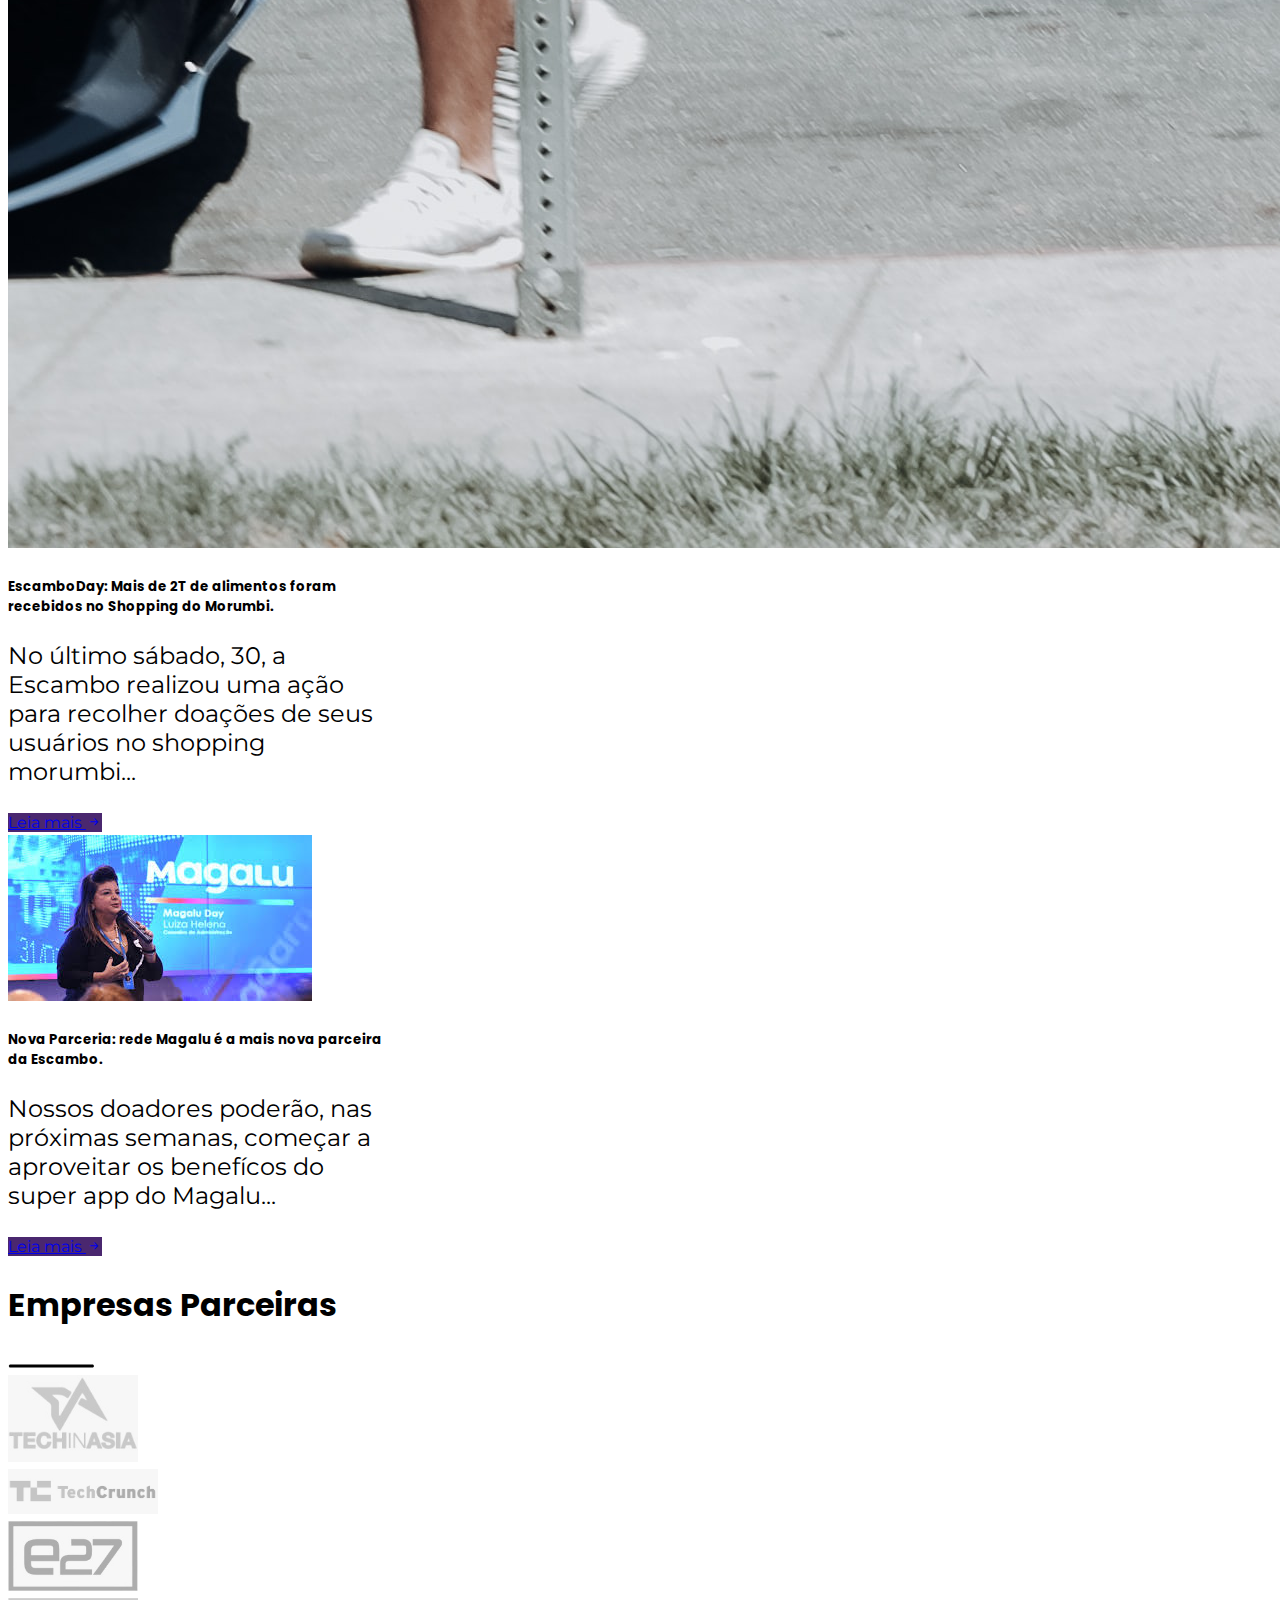
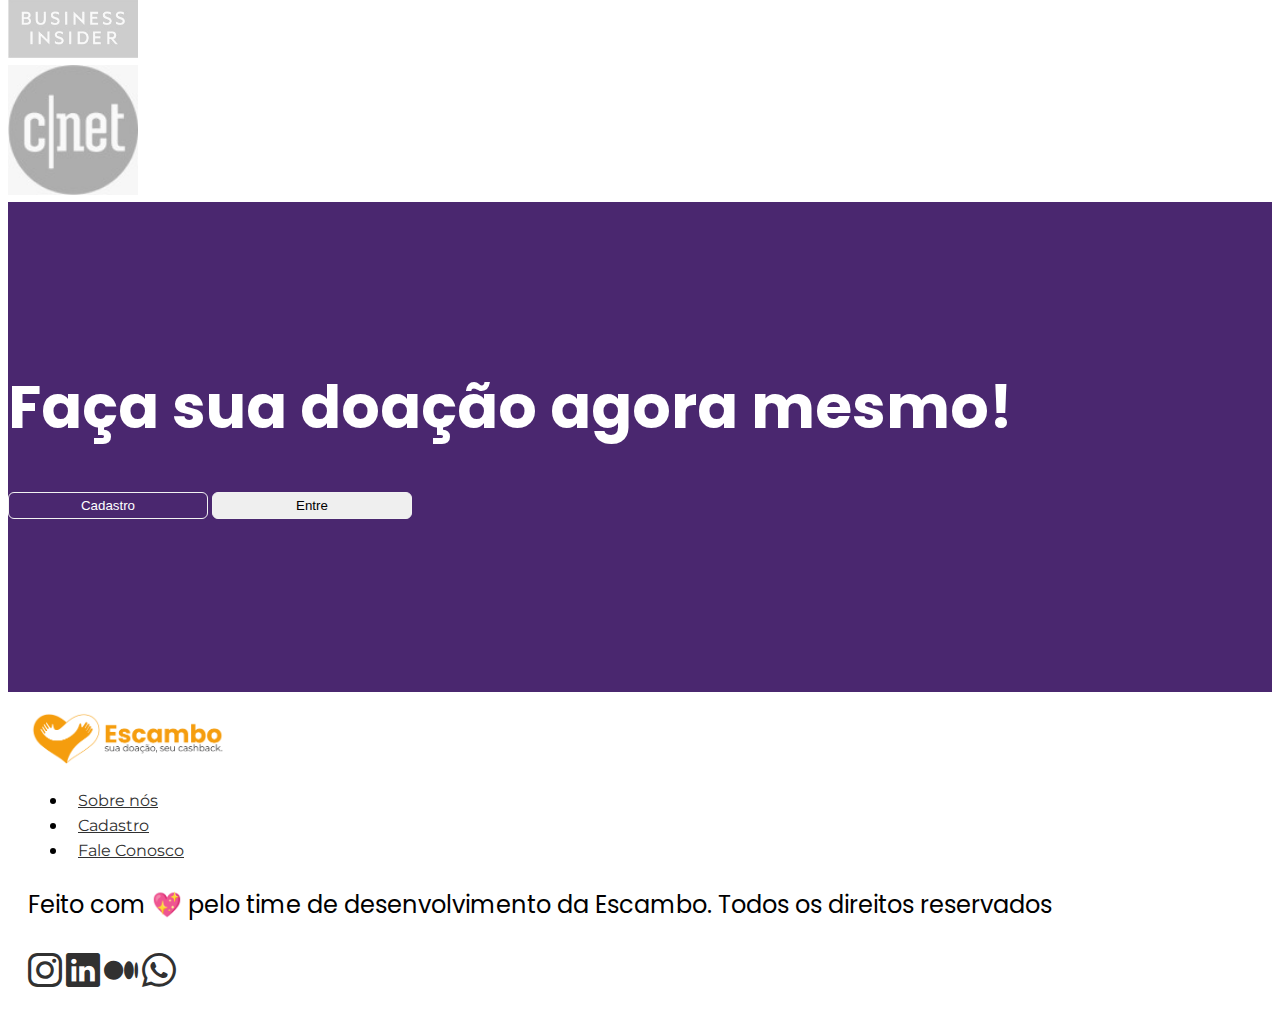
==== commit 24a36821: "Merge branch 'brumsilva:main' into main" ====
--- a/index.html
+++ b/index.html
@@ -41,9 +41,9 @@
               Doações
             </a>
             <ul class="dropdown-menu" aria-labelledby="navbarDropdownMenuLink">
-              <li><a class="dropdown-item" href="index.html#togle-section">Entenda o cashback</a></li>
-              <li><a class="dropdown-item" href="#founders">Conheça os fundadores</a></li>
-              <li><a class="dropdown-item" href="#beneficiadas">Instituições beneficiadas</a></li>
+              <li><a class="dropdown-item" href="quemsomos.html#togle-section">Entenda o cashback</a></li>
+              <li><a class="dropdown-item" href="quemsomos.html#founders">Conheça os fundadores</a></li>
+              <li><a class="dropdown-item" href="quemsomos.html#beneficiadas">Instituições beneficiadas</a></li>
             </ul>
           </li>
           <li class="nav-item">
@@ -104,7 +104,7 @@
 
         <form action="" class="d-flex">
           <a href="cadastro.html"><button id="donation-btn-full">FAÇA SUA DOAÇÃO</button></a>
-          <a href="#beneficiadas"><button id="donation-btn">CONHEÇA AS INSTITUIÇÕES PARCEIRAS</button></a>
+          <a href="quemsomos.html#beneficiadas"><button id="donation-btn">CONHEÇA AS INSTITUIÇÕES PARCEIRAS</button></a>
         </form>
 
       </div>
@@ -391,4 +391,4 @@
     crossorigin="anonymous"></script>
 </body>
 
-</html>+</html>
--- a/css/style.css
+++ b/css/style.css
@@ -119,7 +119,7 @@
     height: 412px;
     background-color: var(--main-color);
     color: #fff;
-    background-image: url("../img/voluntarios.png") !important;
+    background-image: url("img/voluntarios.png") !important;
     position: relative;
 }
 
@@ -247,7 +247,7 @@
     max-width: 600px;
     height:345px;
     border-radius: 8px;
-    background: url(/img/donation.jpg) !important;
+    background: url(img/donation.jpg) !important;
     box-shadow: 10px 40px 50px rgba(0, 0, 0, 0.144);
     margin: auto;
     margin-top: auto;
@@ -333,7 +333,7 @@
     height: 412px;
     background-color: var(--main-color);
     color: #fff;
-    background-image: url(/img/banner-img.png) !important;
+    background-image: url(img/banner-img.png) !important;
     background-size: contain;
     background-repeat: no-repeat;
     background-position: right;
@@ -579,4 +579,4 @@
 
 .social-networks {
     justify-content: center;
-}+}
